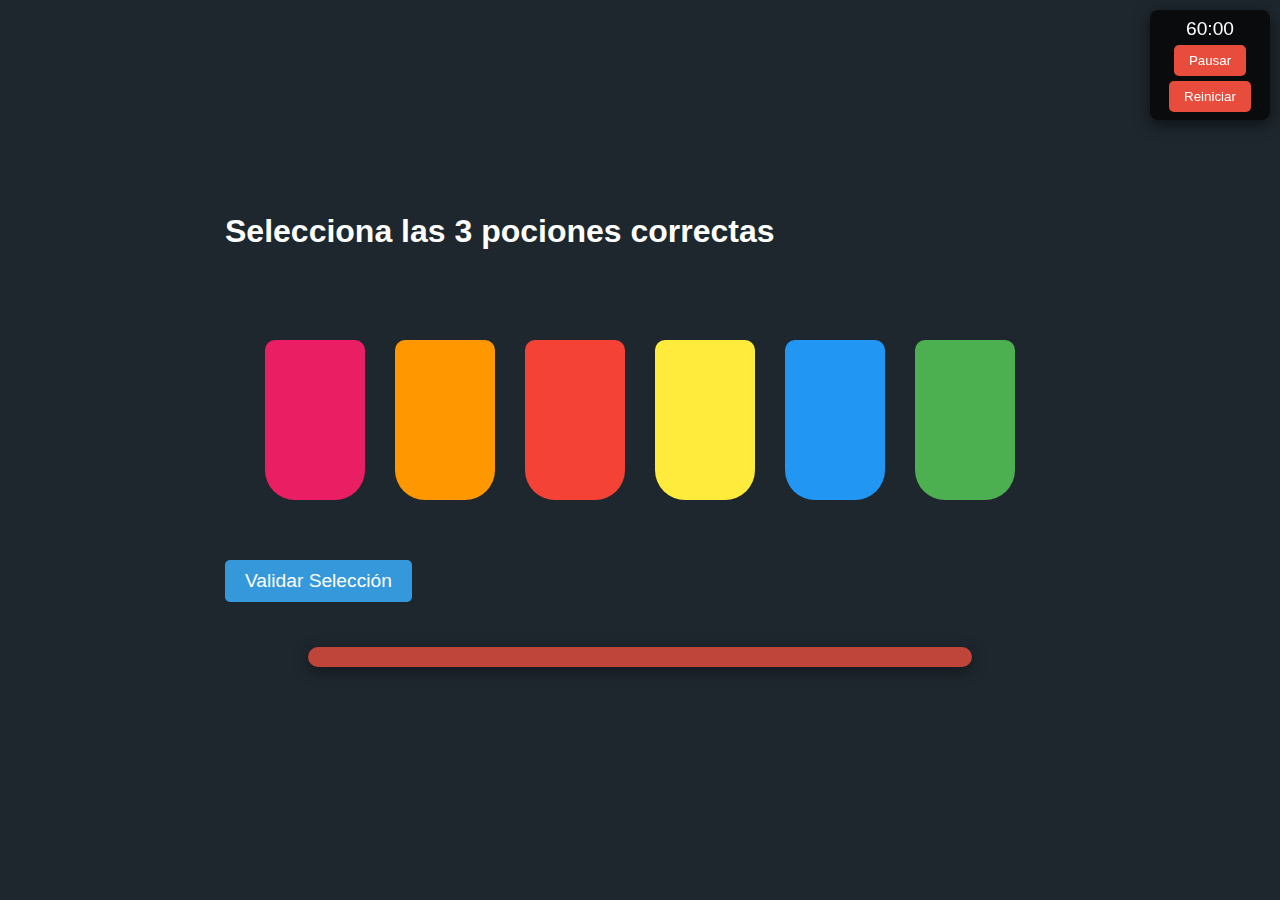
==== chapter1.html @ 4e2bac43 "initial commit" ====
<!DOCTYPE html>
<html lang="es">
<head>
    <meta charset="UTF-8">
    <meta name="viewport" content="width=device-width, initial-scale=1.0">
    <title>Escape Room - Capítulo 1</title>
    <!-- Enlace al archivo de CSS -->
    <link rel="stylesheet" href="styles.css">
</head>
<body class="chapter1-bg"> <!-- Aplicamos una clase específica para este capítulo -->

    <!-- Sección del primer juego: Selección de pociones -->
    <section id="chapter1">

    <!-- Contenedor del temporizador -->
    <div class="timer-container">
        <span id="time">60:00</span>
        <button id="pause-button">Pausar</button>
        <button id="reset-button">Reiniciar</button>
    </div>
        <h1>Selecciona las 3 pociones correctas</h1>
        <div class="bottles-container">
            <div class="bottle" id="bottle-rosa" data-color="rosa"></div>
            <div class="bottle" id="bottle-naranja" data-color="naranja"></div>
            <div class="bottle" id="bottle-rojo" data-color="rojo"></div>
            <div class="bottle" id="bottle-amarillo" data-color="amarillo"></div>
            <div class="bottle" id="bottle-azul" data-color="azul"></div>
            <div class="bottle" id="bottle-verde" data-color="verde"></div>
        </div>
        <button id="validate-button">Validar Selección</button>
        <div id="result-message"></div>
    </section>

    <!-- Script para la funcionalidad -->
    <script src="scripts.js"></script>
</body>
</html>
---- styles.css ----
/* General */
* {
    margin: 0;
    padding: 0;
    box-sizing: border-box;
}

body {
    font-family: 'Arial', sans-serif;
    background-color: #1e272e;
    color: #ffffff;
    overflow-x: hidden;
    height: 100vh;
    display: flex;
    flex-direction: column;
    justify-content: center;
    align-items: center;
}

/* Fondo */
.background {
    position: absolute;
    top: 0;
    left: 0;
    width: 100%;
    height: 100%;
    background: url('images/intro-background.jpg') no-repeat center center fixed;
    background-size: cover;
    filter: blur(8px);
    z-index: -1;
}

/* Temporizador */
.timer-container {
    position: fixed;
    top: 10px;
    right: 10px;
    font-size: 1.2rem;
    color: #ffffff;
    background-color: rgba(0, 0, 0, 0.7);
    padding: 8px 16px;
    border-radius: 8px;
    box-shadow: 0 4px 15px rgba(0, 0, 0, 0.6);
    z-index: 10;
    text-align: center;
    max-width: 120px;
}

/* Pantalla de introducción */
.intro-container {
    text-align: center;
    max-width: 600px;
    padding: 20px;
    background-color: rgba(44, 62, 80, 0.8);
    border-radius: 10px;
    box-shadow: 0 4px 20px rgba(0, 0, 0, 0.5);
    z-index: 1;
    animation: fadeIn 1.5s ease-in-out;
}

.intro-container h1 {
    font-size: 2.5rem;
    margin-bottom: 20px;
}

.intro-container p {
    font-size: 1.2rem;
    margin-bottom: 30px;
}

#start-button {
    background-color: #e74c3c;
    color: white;
    padding: 15px 30px;
    font-size: 1.2rem;
    border: none;
    border-radius: 5px;
    cursor: pointer;
    transition: background-color 0.3s ease, transform 0.3s ease;
}

#start-button:hover {
    background-color: #c0392b;
    transform: scale(1.1);
    box-shadow: 0px 8px 20px rgba(0, 0, 0, 0.4);
}

/* Animación fade-in */
@keyframes fadeIn {
    from {
        opacity: 0;
        transform: translateY(-20px);
    }
    to {
        opacity: 1;
        transform: translateY(0);
    }
}

/* Botellas en chapter 1 */
.bottles-container {
    display: flex;
    justify-content: center;
    gap: 30px;
    flex-wrap: wrap;
    padding: 40px;
    margin-top: 50px;
}

.bottle {
    width: 100px;
    height: 160px;
    background-color: #e74c3c;
    border-radius: 10px 10px 30px 30px;
    cursor: pointer;
    transition: transform 0.3s ease, box-shadow 0.3s ease, border 0.3s ease;
    position: relative;
    overflow: hidden;
}

.bottle.selected {
    border: 5px solid #ffffff;
    box-shadow: 0px 8px 20px rgba(255, 255, 255, 0.4);
}

/* Mensaje de resultado */
#result-message {
    font-size: 1.8rem;
    margin-top: 30px;
    color: #ffffff;
    text-align: center;
    background-color: rgba(231, 76, 60, 0.8);
    padding: 10px 20px;
    border-radius: 10px;
    max-width: 80%;
    margin: 20px auto;
    box-shadow: 0 4px 15px rgba(0, 0, 0, 0.4);
}

/* Botón de validación */
#validate-button {
    display: block;
    background-color: #27ae60;
    color: white;
    padding: 15px 30px;
    font-size: 1.5rem;
    margin: 30px auto;
    border: none;
    border-radius: 5px;
    cursor: pointer;
    transition: background-color 0.3s ease, box-shadow 0.3s ease;
}

#validate-button:hover {
    background-color: #2ecc71;
    box-shadow: 0px 4px 15px rgba(0, 0, 0, 0.3);
}

/* Colores de las botellas */
#bottle-rosa { background-color: #e91e63; }
#bottle-naranja { background-color: #ff9800; }
#bottle-rojo { background-color: #f44336; }
#bottle-amarillo { background-color: #ffeb3b; }
#bottle-azul { background-color: #2196f3; }
#bottle-verde { background-color: #4caf50; }

/* Responsiveness para dispositivos móviles */
@media (max-width: 768px) {
    .bottle {
        width: 80px;
        height: 120px;
    }

    #validate-button {
        font-size: 1.2rem;
        padding: 10px 20px;
    }

    #result-message {
        font-size: 1.4rem;
        padding: 10px;
    }

    .timer-container {
        font-size: 1rem;
        padding: 5px 10px;
    }
}

/* Fondo oscuro del laboratorio para el Chapter 2 */
body.chapter2-bg {
    background: url('images/3.jpg') no-repeat center center fixed;
    background-size: cover;
    filter: brightness(0.3); /* Luz tenue */
}

/* Panel de control con disposición horizontal */
.panel-container {
    display: flex;
    justify-content: center;
    align-items: center;
    gap: 40px; /* Ajusta el espacio entre interruptores */
    padding: 20px;
}

/* Interruptores grises */
.switch {
    width: 80px;
    height: 260px;
    background-color: #7f8c8d; /* Color gris */
    border-radius: 10px;
    cursor: pointer;
    position: relative;
    box-shadow: 0 4px 8px rgba(0, 0, 0, 0.5);
    transition: transform 0.3s ease, background-color 0.3s ease;
    border: 3px solid #95a5a6; /* Borde del interruptor */
    margin: 10px; /* Para que no se vean pegados */
     display:inline-block;
}

/* Efecto al subir el interruptor */
.switch.up {
    background-color: #2ecc71; /* Verde al activarse */
    transform: translateY(-30px); /* Simula que el interruptor se levanta */
    box-shadow: 0 8px 15px rgba(46, 204, 113, 0.6);
}

/* Cables de colores */
.switch::before {
    content: '';
    position: absolute;
    top: -50px;
    left: 50%;
    width: 10px;
    height: 50px;
    background-color: #7f8c8d;
    border-radius: 5px;
    transform: translateX(-50%);

}

#switch-blue::before { background-color: #3498db; }  /* Cable azul */
#switch-red::before { background-color: #e74c3c; }   /* Cable rojo */
#switch-yellow::before { background-color: #f1c40f; } /* Cable amarillo */
#switch-green::before { background-color: #2ecc71; }  /* Cable verde */

/* Sacudir la pantalla al hacer clic incorrectamente */
@keyframes shakeScreen {
    0%, 100% { transform: translateX(0); }
    25% { transform: translateX(-10px); }
    50% { transform: translateX(10px); }
    75% { transform: translateX(-10px); }
}

body.shake {
    animation: shakeScreen 0.5s ease;
}

/* Efecto de luz encendida */
body.light-on {
    filter: brightness(1.2);
    transition: filter 1s ease;
}

/* Efecto hover para los interruptores */
.switch:hover {
    background-color: #bdc3c7;
    box-shadow: 0 8px 20px rgba(255, 255, 255, 0.1);
}

/* Efecto al activar todos los interruptores correctamente */
body.light-on .switch.up {
    background-color: #2ecc71; /* Verde para los interruptores activados */
    transform: translateY(-30px);
    box-shadow: 0 8px 15px rgba(46, 204, 113, 0.8);
}

/* Indicador de código */
.code-display {
    margin-top: 20px;
    background-color: rgba(0, 0, 0, 0.5);
    padding: 15px 30px;
    border-radius: 8px;
    font-size: 2rem;
    color: #fff;
    letter-spacing: 5px;
    box-shadow: 0 4px 15px rgba(0, 0, 0, 0.4);
}

/* Efecto de error en los interruptores */
.switch.error {
    background-color: #e74c3c; /* Rojo si el interruptor es incorrecto */
    animation: shakeSwitch 0.5s ease;
}

/* Animación de sacudida para el interruptor en error */
@keyframes shakeSwitch {
    0%, 100% { transform: translateX(0); }
    25% { transform: translateX(-10px); }
    50% { transform: translateX(10px); }
    75% { transform: translateX(-10px); }
}

/* Sacudir la pantalla completa al error */
@keyframes shakeScreen {
    0%, 100% { transform: translateX(0); }
    25% { transform: translateX(-10px); }
    50% { transform: translateX(10px); }
    75% { transform: translateX(-10px); }
}

body.flash {
    animation: shakeScreen 0.5s ease;
}

/* Efecto de destello y cambio completo de pantalla al hacer clic correctamente */
@keyframes flashSuccess {
    0% { filter: brightness(1); }
    50% { filter: brightness(3); }
    100% { filter: brightness(1); }
}

body.light-on {
    animation: flashSuccess 1s ease-in-out;
    transition: filter 1s ease;
}

/* Botón de pausar y reiniciar temporizador */
#pause-button, #reset-button {
    background-color: #e74c3c;
    color: white;
    border: none;
    padding: 8px 15px;
    cursor: pointer;
    margin-top: 5px;
    border-radius: 5px;
}

#pause-button:hover, #reset-button:hover {
    background-color: #c0392b;
}

/* Responsiveness para dispositivos móviles */
@media (max-width: 768px) {
    .switch {
        width: 60px;
        height: 120px;
    }

    .panel-container {
        flex-direction: column;
    }

    .timer-container {
        font-size: 1rem;
        padding: 5px 10px;
    }
}

/* Chapter 3 specific styles */
body.chapter3-bg {
    background: radial-gradient(circle at center, #0f0f0f, #1e272e);
    background-size: cover;
    background-attachment: fixed;
}

/* Pantalla del código */
#code-display {
    font-size: 3rem;
    text-align: center;
    letter-spacing: 10px;
    color: #00ff00;
    background-color: rgba(0, 0, 0, 0.8);
    padding: 15px;
    border: 2px solid #00ff00;
    border-radius: 10px;
    margin-bottom: 30px;
    width: 300px;
    box-shadow: 0px 0px 10px rgba(0, 255, 0, 0.8);
    text-transform: uppercase;
    animation: flicker 1.5s infinite alternate;
}

/* Efecto de parpadeo para la pantalla del código */
@keyframes flicker {
    0% { opacity: 1; }
    100% { opacity: 0.9; }
}

/* Contenedor de teclas */
.keys-container {
    display: grid;
    grid-template-columns: repeat(4, 80px);
    gap: 15px;
    justify-content: center;
    margin-bottom: 20px;
}

/* Estilo de cada tecla */
.key {
    width: 80px;
    height: 80px;
    background-color: #2c3e50;
    color: white;
    border-radius: 10px;
    font-size: 2rem;
    text-align: center;
    line-height: 80px;
    cursor: pointer;
    transition: all 0.2s ease;
    box-shadow: 0px 4px 15px rgba(0, 0, 0, 0.3);
    border: 2px solid #34495e;
}

/* Efecto cuando la tecla se presiona */
.key:active {
    transform: scale(0.95);
    background-color: #1abc9c;
    box-shadow: 0px 4px 20px rgba(0, 255, 255, 0.4);
}

/* Efecto hover para las teclas */
.key:hover {
    background-color: #34495e;
    box-shadow: 0px 4px 15px rgba(0, 255, 255, 0.4);
}

/* Botón de validar */
#validate-button {
    display: inline-block;
    background-color: #e74c3c;
    color: white;
    padding: 15px 30px;
    font-size: 1.5rem;
    margin-top: 30px;
    border: none;
    border-radius: 5px;
    cursor: pointer;
    transition: background-color 0.3s ease, box-shadow 0.3s ease;
}

#validate-button:hover {
    background-color: #c0392b;
    box-shadow: 0px 4px 15px rgba(231, 76, 60, 0.4);
}

/* Resultado de mensaje de error o acierto */
#result-message {
    font-size: 1.8rem;
    margin-top: 20px;
    color: #e74c3c;
    text-align: center;
    background-color: rgba(231, 76, 60, 0.8);
    padding: 10px 20px;
    border-radius: 10px;
    max-width: 80%;
    box-shadow: 0 4px 15px rgba(0, 0, 0, 0.4);
}

/* Capítulo 4: Humo completo */
.full-screen-smoke {
    position: fixed;
    top: 0;
    left: 0;
    width: 100%;
    height: 100%;
    background-color: rgba(50, 50, 50, 0.9); /* Color del humo */
    z-index: 20;
    display: flex;
    justify-content: center;
    align-items: center;
    overflow: hidden;
}

.smoke-cloud {
    width: 300px;
    height: 300px;
    background-color: rgba(100, 100, 100, 0.5);
    border-radius: 50%;
    position: absolute;
    animation: moveSmoke 5s ease-in-out infinite;
}

@keyframes moveSmoke {
    0% {
        transform: translateX(0) translateY(0) scale(1);
        opacity: 0.6;
    }
    50% {
        transform: translateX(30px) translateY(-50px) scale(1.2);
        opacity: 0.4;
    }
    100% {
        transform: translateX(-30px) translateY(50px) scale(1);
        opacity: 0.6;
    }
}

/* Capítulo 5: Estilos para los diales de la caja fuerte */
/* Estilos para los diales de la caja fuerte */
.safe-container {
    text-align: center;
    padding: 40px;
    background-color: rgba(44, 62, 80, 0.9);
    border-radius: 10px;
    box-shadow: 0 4px 20px rgba(0, 0, 0, 0.6);
    margin: 50px auto;
    max-width: 600px;
    color: #ecf0f1;
}

.dials {
    display: flex;
    justify-content: space-around;
    margin: 20px 0;
}

.dial-wrapper {
    position: relative;
    width: 220px;
    height: 220px;
    display: flex;
    justify-content: center;
    align-items: center;
}

.dial {
    width: 200px;
    height: 200px;
    position: relative;
    display: flex;
    justify-content: center;
    align-items: center;
    cursor: pointer;
    transition: transform 0.5s ease-in-out;
}

.dial-image {
    width: 100%;
    height: 100%;
    border-radius: 50%;
}

.dial-marker {
    position: absolute;
    top: -20px;
    left: 50%;
    width: 8px;
    height: 20px;
    background-color: #e74c3c;
    transform: translateX(-50%);
    z-index: 1;
}

/* Efecto de animación en hover */
.dial:hover {
    transform: scale(1.05); /* Efecto de agrandar ligeramente */
}

/* Mensaje de resultado */
#result-message {
    font-size: 1.5rem;
    margin-top: 20px;
    color: #ffffff;
    transition: color 0.5s ease-in-out;
}

/* Animación de luz verde si el código es correcto */
@keyframes light-up {
    0%, 100% { background-color: rgba(44, 62, 80, 0.9); }
    50% { background-color: #27ae60; }
}

body.light-on .safe-container {
    animation: light-up 1s ease-in-out;
}

/* Responsiveness para dispositivos móviles */
@media (max-width: 768px) {
    .safe-container {
        padding: 20px;
        margin: 20px auto;
        max-width: 90%; /* Reducir el ancho en móviles */
    }

    .dials {
        flex-direction: column;
        align-items: center;
        gap: 20px;
    }

    .dial-wrapper {
        width: 150px;
        height: 150px;
    }

    .dial {
        width: 130px;
        height: 130px;
    }

    .dial-marker {
        top: -15px;
        width: 6px;
        height: 15px;
    }

    #result-message {
        font-size: 1.2rem;
    }
}

/* Ajuste adicional para pantallas muy pequeñas */
@media (max-width: 480px) {
    .safe-container {
        padding: 15px;
        margin: 10px auto;
    }

    .dial-wrapper {
        width: 120px;
        height: 120px;
    }

    .dial {
        width: 100px;
        height: 100px;
    }

    .dial-marker {
        top: -10px;
        width: 4px;
        height: 10px;
    }

    #result-message {
        font-size: 1rem;
    }
}


/* Capítulo 6: Escritura de pluma simulada */

/* Estilo para el fondo */
@font-face {
    font-family: 'Dancing Script';
    src: url('./fonts/DancingScript-Regular.ttf') format('truetype');
    font-weight: normal;
    font-style: normal;
}

body.chapter6-bg {
    background-image: url('./images/parchment.jpg');
    background-size: cover;
    background-position: center;
    display: flex;
    justify-content: center;
    align-items: center;
    height: 100vh;
}

/* Estilo del contenedor del manuscrito */
.manuscript-container {
    width: 80%;
    max-width: 800px;
    padding: 40px;
    background-color: rgba(250, 250, 210, 0.8);
    border-radius: 10px;
    box-shadow: 0px 8px 20px rgba(0, 0, 0, 0.2);
    font-family: 'Dancing Script', cursive;
    font-size: 1.5rem;
    text-align: center;
    line-height: 1.8;
    position: relative;
}

.manuscript {
    font-family: 'Dancing Script', cursive;
    font-size: 2rem;
    color: #2c3e50;
    background: none;
    border: none;
    outline: none;
    resize: none;
    width: 100%;
    height: 100px;
    padding: 10px;
    box-sizing: border-box;
}

/* Estilo del botón de validar */
#validate-button {
    background-color: #3498db;
    color: white;
    padding: 10px 20px;
    font-size: 1.2rem;
    border: none;
    border-radius: 5px;
    cursor: pointer;
    transition: background-color 0.3s ease;
    margin-top: 20px;
}

#validate-button:hover {
    background-color: #2980b9;
}

/* Efecto de tinta para el manuscrito */
@keyframes fadeInInk {
    0% { opacity: 0; transform: scale(0.95); }
    100% { opacity: 1; transform: scale(1); }
}

/* Mensaje de resultado */
#result-message {
    font-size: 1.5rem;
    margin-top: 15px;
    color: red;
}

/* Estilo de desvanecimiento si la frase es incorrecta */
@keyframes fadeOutInk {
    0% { opacity: 1; transform: scale(1); }
    100% { opacity: 0; transform: scale(1.05); }
}

/* Efecto de desvanecimiento del texto */
.manuscript.fade-out {
    animation: fadeOutInk 1.5s forwards;
}



/* Container General */
.container {
  display: flex;
  flex-direction: column;
  align-items: center;
  justify-content: center;
  background-color: #0F0F0F;
  height: 100vh;
  padding: 20px;
}

/* Contenedor de las hendiduras */
.slot-container {
  display: flex;
  justify-content: center;
  gap: 20px;
  margin-bottom: 30px;
}

.slot {
  width: 80px;
  height: 80px;
  border: 3px solid #f4a261;
  border-radius: 10px;
  background-color: #264653;
  box-shadow: 0 4px 10px rgba(0, 0, 0, 0.4);
  transition: background-color 0.3s ease;
}

/* Contenedor del teclado */
.keypad-container {
  display: grid;
  grid-template-columns: repeat(6, 80px);
  grid-gap: 15px;
  justify-content: center;
  margin-top: 20px;
}

/* Estilo de las teclas */
.key {
  width: 80px;
  height: 80px;
  background-color: #e9c46a;
  color: #264653;
  font-size: 1.5rem;
  font-weight: bold;
  border-radius: 10px;
  border: none;
  cursor: pointer;
  box-shadow: 0 4px 10px rgba(0, 0, 0, 0.3);
  transition: all 0.3s ease;
}

.key:active {
  transform: scale(0.95);
  background-color: #f4a261;
}

#error-message {
  color: red;
  font-size: 1.2rem;
  margin-top: 20px;
}

/* Animación para mover las teclas */
.moving {
  transition: transform 0.5s ease-out;
}

/* ---- Media Queries ---- */
/* Para pantallas de hasta 768px de ancho (tablets y móviles) */
@media (max-width: 768px) {
  .slot {
    width: 60px;
    height: 60px;
  }

  .key {
    width: 60px;
    height: 60px;
    font-size: 1.2rem;
  }

  .keypad-container {
    grid-template-columns: repeat(5, 60px); /* Ajustamos a 5 columnas */
    grid-gap: 10px; /* Reducimos el espacio entre teclas */
  }
}

/* Para pantallas de hasta 480px de ancho (móviles pequeños) */
@media (max-width: 480px) {
  .slot {
    width: 50px;
    height: 50px;
  }

  .key {
    width: 50px;
    height: 50px;
    font-size: 1rem;
  }

  .keypad-container {
    grid-template-columns: repeat(4, 50px); /* Ajustamos a 4 columnas */
    grid-gap: 8px;
  }

  .container {
    padding: 10px;
  }
}
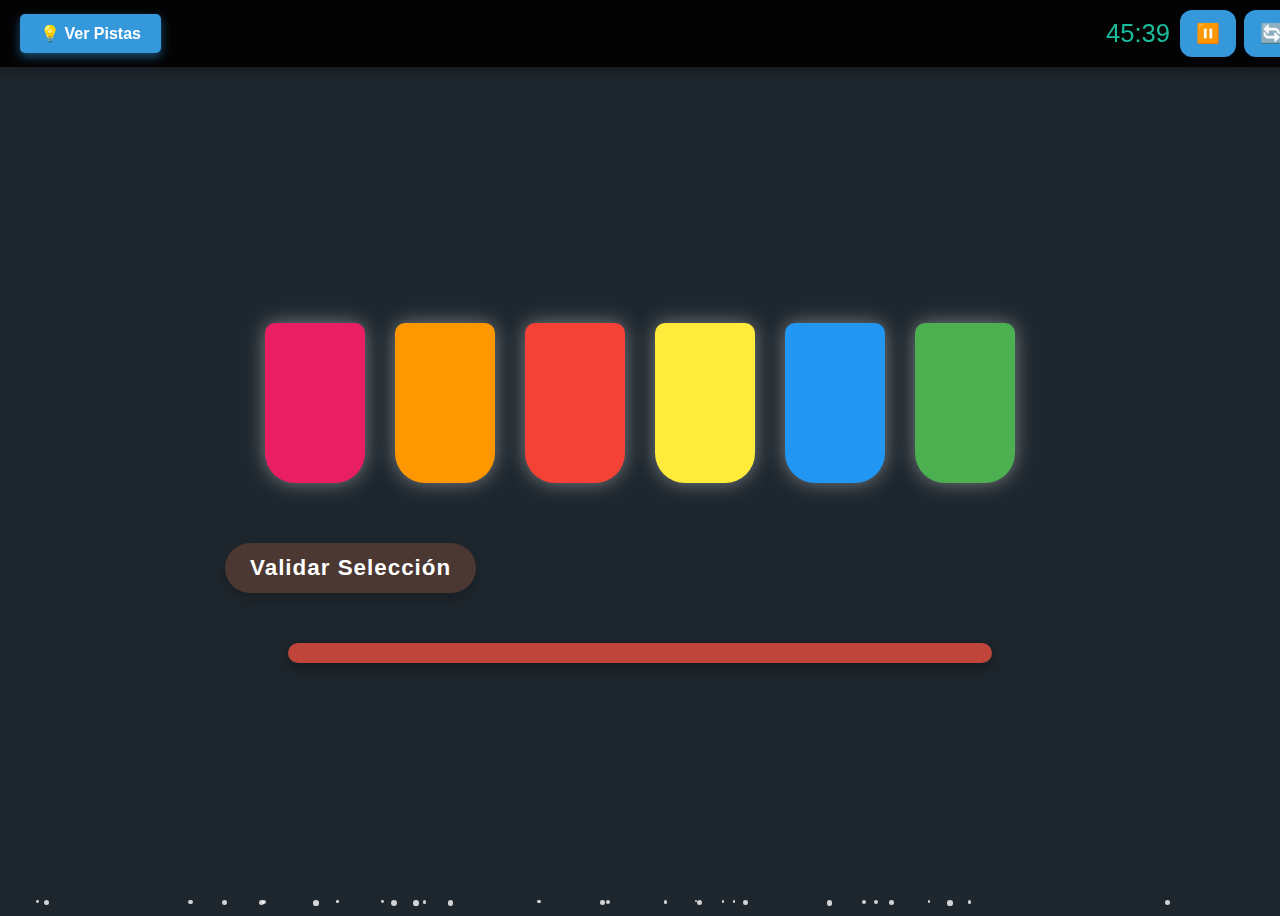
==== commit 85b3c048: "Add files via upload" ====
--- a/chapter1.html
+++ b/chapter1.html
@@ -12,13 +12,35 @@
     <!-- Sección del primer juego: Selección de pociones -->
     <section id="chapter1">
 
-    <!-- Contenedor del temporizador -->
-    <div class="timer-container">
-        <span id="time">60:00</span>
-        <button id="pause-button">Pausar</button>
-        <button id="reset-button">Reiniciar</button>
+  <!-- Banner fijo con temporizador y botón de pistas -->
+    <div class="banner-container">
+        <!-- Botón de pistas a la izquierda -->
+        <button id="hint-button" class="hint-button">💡 Ver Pistas</button>
+
+        <!-- Temporizador a la derecha con botones en la misma línea -->
+        <div class="timer-container">
+            <span id="time">45:39</span>
+            <div class="timer-buttons">
+                <button id="pause-button" class="icon-button">⏸️</button>
+                <button id="reset-button" class="icon-button">🔄</button>
+            </div>
+        </div>
     </div>
-        <h1>Selecciona las 3 pociones correctas</h1>
+
+    <!-- Modal de Pistas -->
+    <div id="hint-modal" class="modal">
+        <div class="modal-content">
+            <span id="close-hint" class="close">&times;</span>
+            <h2>Pistas</h2>
+            <ul id="hints-list">
+                <!-- Las pistas se agregarán aquí -->
+            </ul>
+            <button id="show-next-hint">Mostrar Siguiente Pista</button>
+        </div>
+    </div>
+
+
+
         <div class="bottles-container">
             <div class="bottle" id="bottle-rosa" data-color="rosa"></div>
             <div class="bottle" id="bottle-naranja" data-color="naranja"></div>
@@ -31,6 +53,11 @@
         <div id="result-message"></div>
     </section>
 
+
+
+
+
+
     <!-- Script para la funcionalidad -->
     <script src="scripts.js"></script>
 </body>
--- a/styles.css
+++ b/styles.css
@@ -1,21 +1,160 @@
-/* General */
-* {
-    margin: 0;
-    padding: 0;
-    box-sizing: border-box;
-}
-
-body {
-    font-family: 'Arial', sans-serif;
-    background-color: #1e272e;
+/* Banner superior fijo */
+/* Banner superior fijo */
+.banner-container {
+    position: fixed;
+    top: 0;
+    left: 0;
+    width: 100%;
+    display: flex;
+    justify-content: space-between;
+    align-items: center;
+    background-color: rgba(0, 0, 0, 0.9);
+    padding: 10px 20px;
+    z-index: 1000;
+    box-shadow: 0 4px 15px rgba(0, 0, 0, 0.3);
+}
+
+/* Botón de pistas */
+.hint-button {
+    background-color: #3498db;
+    padding: 8px 20px;
+    font-size: 1rem;
+    border-radius: 30px;
+    font-weight: bold;
+    display: flex;
+    align-items: center;
+    box-shadow: 0 4px 10px rgba(52, 152, 219, 0.5);
+    transition: background-color 0.3s, transform 0.3s;
+    cursor: pointer;
+}
+
+.hint-button:hover {
+    background-color: #2980b9;
+    transform: translateY(-2px);
+}
+
+/* Temporizador a la derecha */
+.timer-container {
+    display: flex;
+    align-items: center;
     color: #ffffff;
-    overflow-x: hidden;
-    height: 100vh;
+}
+
+#time {
+    font-size: 1.6rem;
+    font-family: 'Orbitron', sans-serif;
+    margin-right: 10px;
+    color: #1abc9c;
+}
+
+/* Botones de control en línea */
+.timer-buttons {
     display: flex;
-    flex-direction: column;
-    justify-content: center;
-    align-items: center;
-}
+    gap: 8px;
+}
+
+.icon-button {
+    background-color: #3498db;  /* Color de fondo */
+    color: #ffffff;  /* Color del texto */
+    border: none;  /* Sin bordes */
+    padding: 12px 16px;  /* Aumenté el padding para un diseño más espacioso */
+    cursor: pointer;  /* Icono de cursor de mano */
+    border-radius: 12px;  /* Esquinas más redondeadas */
+    transition: background-color 0.3s ease, transform 0.3s ease, box-shadow 0.3s ease;  /* Transiciones suaves */
+    font-size: 1.2rem;  /* Tamaño de fuente más grande */
+    display: flex;  /* Flexbox para alinear el contenido */
+    align-items: center;  /* Alineación vertical centrada */
+    justify-content: center;  /* Alineación horizontal centrada */
+    box-shadow: 0px 4px 15px rgba(0, 0, 0, 0.15);  /* Sombra suave alrededor del botón */
+}
+
+.icon-button:hover {
+    background-color: #2980b9;  /* Color más oscuro al pasar el cursor */
+    transform: translateY(-4px);  /* Efecto de levantar el botón */
+    box-shadow: 0px 8px 20px rgba(0, 0, 0, 0.25);  /* Sombra más intensa cuando se hace hover */
+}
+
+.icon-button:active {
+    transform: translateY(2px);  /* Efecto de presionar hacia abajo cuando se hace clic */
+    box-shadow: 0px 4px 10px rgba(0, 0, 0, 0.2);  /* Sombra más suave cuando el botón está activo */
+}
+
+
+/* Modal de pistas */
+.modal {
+    display: none;
+    position: fixed;
+    z-index: 1001;
+    left: 0;
+    top: 0;
+    width: 100%;
+    height: 100%;
+    background-color: rgba(0, 0, 0, 0.5);
+}
+
+.modal-content {
+    background-color: #2c3e50;
+    color: #ecf0f1;
+    margin: 10% auto;
+    padding: 20px;
+    border-radius: 15px;
+    width: 70%;
+    max-width: 400px;
+    box-shadow: 0px 8px 24px rgba(0, 0, 0, 0.2);
+    position: relative;
+}
+
+/* Botón de cerrar el modal */
+.close {
+    color: #fff;
+    position: absolute;
+    top: 10px;
+    right: 10px;
+    font-size: 22px;
+    font-weight: bold;
+    cursor: pointer;
+}
+
+.close:hover,
+.close:focus {
+    color: #f39c12;
+    text-decoration: none;
+}
+
+/* Estilos para las pistas */
+ul#hints-list {
+    list-style-type: none;
+    padding-left: 0;
+    margin-bottom: 10px;
+}
+
+ul#hints-list li {
+    margin: 8px 0;
+    display: none;
+    background-color: #34495e;
+    padding: 8px;
+    border-radius: 8px;
+    box-shadow: 0 2px 5px rgba(0, 0, 0, 0.1);
+    color: #ecf0f1;
+}
+
+/* Botón para mostrar más pistas */
+#show-next-hint {
+    margin-top: 10px;
+    background-color: #1abc9c;
+    border-radius: 20px;
+    padding: 8px 15px;
+    font-size: 0.9rem;
+    cursor: pointer;
+    color: #ffffff;
+    border: none;
+}
+
+#show-next-hint:hover {
+    background-color: #16a085;
+}
+
+
 
 /* Fondo */
 .background {
@@ -30,74 +169,166 @@
     z-index: -1;
 }
 
-/* Temporizador */
-.timer-container {
-    position: fixed;
-    top: 10px;
-    right: 10px;
-    font-size: 1.2rem;
+
+/* Pantalla de introducción */
+body.intro-bg {
+    background: radial-gradient(circle, #1b1b1b, #101010, #050505);
+    background-size: cover;
+    background-attachment: fixed;
+    overflow: hidden;
+    position: relative;
+}
+
+/* Efecto de partículas */
+@keyframes particles {
+    0% { transform: translateY(0); opacity: 1; }
+    100% { transform: translateY(-200px); opacity: 0; }
+}
+
+.particle {
+    position: absolute;
+    top: 100%;
+    left: 50%;
+    width: 4px;
+    height: 4px;
+    background-color: rgba(255, 255, 255, 0.8);
+    border-radius: 50%;
+    animation: particles 4s linear infinite;
+}
+
+/* Texto del título */
+#title {
+    font-size: 4rem;
+    color: #00ffcc;
+    animation: fadeIn 1.5s ease-in-out forwards;
+    text-transform: uppercase;
+    letter-spacing: 8px;
+    text-shadow: 0 0 10px #00ffcc, 0 0 20px rgba(0, 255, 204, 0.8);
+    opacity: 0;
+}
+
+#subtitle {
+    font-size: 1.5rem;
     color: #ffffff;
-    background-color: rgba(0, 0, 0, 0.7);
-    padding: 8px 16px;
-    border-radius: 8px;
-    box-shadow: 0 4px 15px rgba(0, 0, 0, 0.6);
-    z-index: 10;
-    text-align: center;
-    max-width: 120px;
-}
-
-/* Pantalla de introducción */
-.intro-container {
-    text-align: center;
-    max-width: 600px;
-    padding: 20px;
-    background-color: rgba(44, 62, 80, 0.8);
-    border-radius: 10px;
-    box-shadow: 0 4px 20px rgba(0, 0, 0, 0.5);
-    z-index: 1;
-    animation: fadeIn 1.5s ease-in-out;
-}
-
-.intro-container h1 {
-    font-size: 2.5rem;
-    margin-bottom: 20px;
-}
-
-.intro-container p {
-    font-size: 1.2rem;
-    margin-bottom: 30px;
-}
-
+    margin-top: 20px;
+    animation: fadeIn 2s ease-in-out forwards 1s;
+    opacity: 0;
+    letter-spacing: 2px;
+}
+
+/* Efecto de fade-in */
+@keyframes fadeIn {
+    0% { opacity: 0; transform: translateY(-20px); }
+    100% { opacity: 1; transform: translateY(0); }
+}
+
+/* Botón de inicio con animaciones */
 #start-button {
-    background-color: #e74c3c;
-    color: white;
-    padding: 15px 30px;
-    font-size: 1.2rem;
+    background-color: #BLACK;
+    color: black;
+    padding: 20px 50px;
+    font-size: 1.5rem;
+    margin-top: 40px;
     border: none;
     border-radius: 5px;
     cursor: pointer;
     transition: background-color 0.3s ease, transform 0.3s ease;
+    animation: fadeIn 2.5s ease-in-out forwards 2s;
+    opacity: 0;
+    box-shadow: 0 0 15px rgba(0, 255, 204, 0.5), 0 0 30px rgba(0, 255, 204, 0.8);
+    text-transform: uppercase;
+    letter-spacing: 3px;
 }
 
 #start-button:hover {
-    background-color: #c0392b;
+    background-color: #ffffff;
+    color: #00ffcc;
     transform: scale(1.1);
-    box-shadow: 0px 8px 20px rgba(0, 0, 0, 0.4);
-}
-
-/* Animación fade-in */
-@keyframes fadeIn {
-    from {
-        opacity: 0;
-        transform: translateY(-20px);
-    }
-    to {
-        opacity: 1;
-        transform: translateY(0);
-    }
-}
-
-/* Botellas en chapter 1 */
+    box-shadow: 0 0 20px rgba(255, 255, 255, 0.6), 0 0 50px rgba(0, 255, 204, 1);
+}
+
+.intro-container {
+    text-align: center;
+    max-width: 600px;
+    padding: 40px;
+    background-color: rgba(44, 62, 80, 0.9);
+    border-radius: 10px;
+    box-shadow: 0 4px 30px rgba(0, 255, 204, 0.3);
+    position: relative;
+    z-index: 1;
+    animation: float 6s ease-in-out infinite;
+}
+
+/* Animación flotante suave */
+@keyframes float {
+    0% { transform: translateY(0); }
+    50% { transform: translateY(-10px); }
+    100% { transform: translateY(0); }
+}
+
+.intro-container::before {
+    content: '';
+    position: absolute;
+    top: -10px;
+    left: -10px;
+    right: -10px;
+    bottom: -10px;
+    border: 2px solid rgba(0, 255, 204, 0.5);
+    filter: blur(20px);
+    z-index: -1;
+}
+
+/* Partículas flotantes */
+@keyframes particleMotion {
+    0% { transform: translateY(0); opacity: 1; }
+    100% { transform: translateY(-800px); opacity: 0; }
+}
+
+.particle {
+    position: absolute;
+    width: 6px;
+    height: 6px;
+    background-color: rgba(255, 255, 255, 0.8);
+    border-radius: 50%;
+    animation: particleMotion 10s linear infinite;
+}
+
+.particle:nth-child(1) { left: 10%; animation-delay: 1s; }
+.particle:nth-child(2) { left: 20%; animation-delay: 2s; }
+.particle:nth-child(3) { left: 30%; animation-delay: 3s; }
+.particle:nth-child(4) { left: 40%; animation-delay: 4s; }
+.particle:nth-child(5) { left: 50%; animation-delay: 5s; }
+
+/* Responsiveness para dispositivos móviles */
+@media (max-width: 768px) {
+    #start-button {
+        padding: 15px 40px;
+        font-size: 1.2rem;
+    }
+
+    #title {
+        font-size: 3rem;
+    }
+
+    #subtitle {
+        font-size: 1.2rem;
+    }
+
+    .timer-container {
+        font-size: 1rem;
+        padding: 5px 10px;
+    }
+}
+
+
+/* Colores y efectos mejorados para capítulos posteriores */
+body.chapter2-bg, body.chapter3-bg, body.chapter6-bg {
+    background-color: #101010;
+    background-size: cover;
+    background-attachment: fixed;
+}
+
+/* Botellas en Chapter 1 */
 .bottles-container {
     display: flex;
     justify-content: center;
@@ -107,20 +338,75 @@
     margin-top: 50px;
 }
 
+/* Colores de las botellas */
+#bottle-rosa {
+    background-color: #e91e63;
+}
+
+#bottle-naranja {
+    background-color: #ff9800;
+}
+
+#bottle-rojo {
+    background-color: #f44336;
+}
+
+#bottle-amarillo {
+    background-color: #ffeb3b;
+}
+
+#bottle-azul {
+    background-color: #2196f3;
+}
+
+#bottle-verde {
+    background-color: #4caf50;
+}
+
 .bottle {
     width: 100px;
     height: 160px;
-    background-color: #e74c3c;
     border-radius: 10px 10px 30px 30px;
     cursor: pointer;
     transition: transform 0.3s ease, box-shadow 0.3s ease, border 0.3s ease;
     position: relative;
     overflow: hidden;
+    filter: drop-shadow(0 0 10px rgba(255, 255, 255, 0.4));
+    transform-origin: center bottom;
+}
+
+.bottle:hover {
+    transform: scale(1.1);
+    box-shadow: 0px 0px 15px rgba(255, 255, 255, 0.5);
 }
 
 .bottle.selected {
     border: 5px solid #ffffff;
     box-shadow: 0px 8px 20px rgba(255, 255, 255, 0.4);
+    transform: scale(1.2);
+}
+
+/* Animación de explosión para la poción incorrecta */
+@keyframes explosion {
+    0% {
+        transform: scale(1);
+        opacity: 1;
+    }
+    50% {
+        transform: scale(1.5);
+        opacity: 0.6;
+    }
+    100% {
+        transform: scale(2);
+        opacity: 0;
+    }
+}
+
+.bottle.error {
+    animation: explosion 0.6s ease forwards;
+    background-color: #e74c3c; /* Rojo para representar la explosión */
+    box-shadow: 0px 0px 20px rgba(255, 0, 0, 0.8);
+    border: 5px solid #ffffff;
 }
 
 /* Mensaje de resultado */
@@ -135,6 +421,7 @@
     max-width: 80%;
     margin: 20px auto;
     box-shadow: 0 4px 15px rgba(0, 0, 0, 0.4);
+    animation: pulse 1.5s infinite alternate;
 }
 
 /* Botón de validación */
@@ -149,83 +436,69 @@
     border-radius: 5px;
     cursor: pointer;
     transition: background-color 0.3s ease, box-shadow 0.3s ease;
+    box-shadow: 0 0 15px rgba(39, 174, 96, 0.6);
 }
 
 #validate-button:hover {
     background-color: #2ecc71;
-    box-shadow: 0px 4px 15px rgba(0, 0, 0, 0.3);
-}
-
-/* Colores de las botellas */
-#bottle-rosa { background-color: #e91e63; }
-#bottle-naranja { background-color: #ff9800; }
-#bottle-rojo { background-color: #f44336; }
-#bottle-amarillo { background-color: #ffeb3b; }
-#bottle-azul { background-color: #2196f3; }
-#bottle-verde { background-color: #4caf50; }
-
-/* Responsiveness para dispositivos móviles */
-@media (max-width: 768px) {
-    .bottle {
-        width: 80px;
-        height: 120px;
-    }
-
-    #validate-button {
-        font-size: 1.2rem;
-        padding: 10px 20px;
-    }
-
-    #result-message {
-        font-size: 1.4rem;
-        padding: 10px;
-    }
-
-    .timer-container {
-        font-size: 1rem;
-        padding: 5px 10px;
-    }
-}
-
-/* Fondo oscuro del laboratorio para el Chapter 2 */
+    box-shadow: 0 8px 15px rgba(0, 255, 204, 0.8);
+    transform: scale(1.05);
+}
+
+/* Efecto de animación pulsante */
+@keyframes pulse {
+    0% { transform: scale(1); }
+    100% { transform: scale(1.05); }
+}
+
+
+/* Chapter 2: Interruptores */
 body.chapter2-bg {
     background: url('images/3.jpg') no-repeat center center fixed;
     background-size: cover;
-    filter: brightness(0.3); /* Luz tenue */
-}
-
-/* Panel de control con disposición horizontal */
+    filter: brightness(0.3);
+}
+
+/* Panel de control */
 .panel-container {
     display: flex;
     justify-content: center;
     align-items: center;
-    gap: 40px; /* Ajusta el espacio entre interruptores */
+    gap: 40px;
     padding: 20px;
 }
 
-/* Interruptores grises */
 .switch {
     width: 80px;
     height: 260px;
-    background-color: #7f8c8d; /* Color gris */
+    background-color: #7f8c8d;
     border-radius: 10px;
     cursor: pointer;
     position: relative;
     box-shadow: 0 4px 8px rgba(0, 0, 0, 0.5);
     transition: transform 0.3s ease, background-color 0.3s ease;
-    border: 3px solid #95a5a6; /* Borde del interruptor */
-    margin: 10px; /* Para que no se vean pegados */
-     display:inline-block;
-}
-
-/* Efecto al subir el interruptor */
+    border: 3px solid #95a5a6;
+    display: inline-block;
+}
+
 .switch.up {
-    background-color: #2ecc71; /* Verde al activarse */
-    transform: translateY(-30px); /* Simula que el interruptor se levanta */
+    background-color: #2ecc71;
+    transform: translateY(-30px);
     box-shadow: 0 8px 15px rgba(46, 204, 113, 0.6);
 }
 
-/* Cables de colores */
+.switch:hover {
+    background-color: #bdc3c7;
+    box-shadow: 0 8px 20px rgba(255, 255, 255, 0.1);
+}
+
+/* Interruptores activados */
+body.light-on .switch.up {
+    background-color: #27ae60;
+    box-shadow: 0 8px 15px rgba(46, 204, 113, 0.8);
+}
+
+/* Efecto al mover los interruptores */
 .switch::before {
     content: '';
     position: absolute;
@@ -236,43 +509,37 @@
     background-color: #7f8c8d;
     border-radius: 5px;
     transform: translateX(-50%);
-
-}
-
-#switch-blue::before { background-color: #3498db; }  /* Cable azul */
-#switch-red::before { background-color: #e74c3c; }   /* Cable rojo */
-#switch-yellow::before { background-color: #f1c40f; } /* Cable amarillo */
-#switch-green::before { background-color: #2ecc71; }  /* Cable verde */
-
-/* Sacudir la pantalla al hacer clic incorrectamente */
+    transition: background-color 0.3s ease;
+}
+
+#switch-blue::before { background-color: #3498db; }
+#switch-red::before { background-color: #e74c3c; }
+#switch-yellow::before { background-color: #f1c40f; }
+#switch-green::before { background-color: #2ecc71; }
+
+/* Efectos de error */
+.switch.error {
+    background-color: #e74c3c;
+    animation: shakeSwitch 0.5s ease;
+}
+
+@keyframes shakeSwitch {
+    0%, 100% { transform: translateX(0); }
+    25% { transform: translateX(-10px); }
+    50% { transform: translateX(10px); }
+    75% { transform: translateX(-10px); }
+}
+
+/* Sacudir la pantalla completa al error */
+body.shake {
+    animation: shakeScreen 0.5s ease;
+}
+
 @keyframes shakeScreen {
     0%, 100% { transform: translateX(0); }
     25% { transform: translateX(-10px); }
     50% { transform: translateX(10px); }
     75% { transform: translateX(-10px); }
-}
-
-body.shake {
-    animation: shakeScreen 0.5s ease;
-}
-
-/* Efecto de luz encendida */
-body.light-on {
-    filter: brightness(1.2);
-    transition: filter 1s ease;
-}
-
-/* Efecto hover para los interruptores */
-.switch:hover {
-    background-color: #bdc3c7;
-    box-shadow: 0 8px 20px rgba(255, 255, 255, 0.1);
-}
-
-/* Efecto al activar todos los interruptores correctamente */
-body.light-on .switch.up {
-    background-color: #2ecc71; /* Verde para los interruptores activados */
-    transform: translateY(-30px);
-    box-shadow: 0 8px 15px rgba(46, 204, 113, 0.8);
 }
 
 /* Indicador de código */
@@ -287,33 +554,13 @@
     box-shadow: 0 4px 15px rgba(0, 0, 0, 0.4);
 }
 
-/* Efecto de error en los interruptores */
-.switch.error {
-    background-color: #e74c3c; /* Rojo si el interruptor es incorrecto */
-    animation: shakeSwitch 0.5s ease;
-}
-
-/* Animación de sacudida para el interruptor en error */
-@keyframes shakeSwitch {
-    0%, 100% { transform: translateX(0); }
-    25% { transform: translateX(-10px); }
-    50% { transform: translateX(10px); }
-    75% { transform: translateX(-10px); }
-}
-
-/* Sacudir la pantalla completa al error */
-@keyframes shakeScreen {
-    0%, 100% { transform: translateX(0); }
-    25% { transform: translateX(-10px); }
-    50% { transform: translateX(10px); }
-    75% { transform: translateX(-10px); }
-}
-
-body.flash {
-    animation: shakeScreen 0.5s ease;
-}
-
-/* Efecto de destello y cambio completo de pantalla al hacer clic correctamente */
+/* Luz al activar todos los interruptores */
+body.light-on {
+    filter: brightness(1.2);
+    transition: filter 1s ease;
+}
+
+/* Animación de destello */
 @keyframes flashSuccess {
     0% { filter: brightness(1); }
     50% { filter: brightness(3); }
@@ -325,46 +572,15 @@
     transition: filter 1s ease;
 }
 
-/* Botón de pausar y reiniciar temporizador */
-#pause-button, #reset-button {
-    background-color: #e74c3c;
-    color: white;
-    border: none;
-    padding: 8px 15px;
-    cursor: pointer;
-    margin-top: 5px;
-    border-radius: 5px;
-}
-
-#pause-button:hover, #reset-button:hover {
-    background-color: #c0392b;
-}
-
-/* Responsiveness para dispositivos móviles */
-@media (max-width: 768px) {
-    .switch {
-        width: 60px;
-        height: 120px;
-    }
-
-    .panel-container {
-        flex-direction: column;
-    }
-
-    .timer-container {
-        font-size: 1rem;
-        padding: 5px 10px;
-    }
-}
-
-/* Chapter 3 specific styles */
+
+
+/* Chapter 3: Pantalla del código */
 body.chapter3-bg {
     background: radial-gradient(circle at center, #0f0f0f, #1e272e);
     background-size: cover;
     background-attachment: fixed;
 }
 
-/* Pantalla del código */
 #code-display {
     font-size: 3rem;
     text-align: center;
@@ -381,13 +597,13 @@
     animation: flicker 1.5s infinite alternate;
 }
 
-/* Efecto de parpadeo para la pantalla del código */
+/* Efecto de parpadeo */
 @keyframes flicker {
     0% { opacity: 1; }
     100% { opacity: 0.9; }
 }
 
-/* Contenedor de teclas */
+/* Teclas del teclado */
 .keys-container {
     display: grid;
     grid-template-columns: repeat(4, 80px);
@@ -396,7 +612,6 @@
     margin-bottom: 20px;
 }
 
-/* Estilo de cada tecla */
 .key {
     width: 80px;
     height: 80px;
@@ -407,25 +622,23 @@
     text-align: center;
     line-height: 80px;
     cursor: pointer;
-    transition: all 0.2s ease;
+    transition: all 0.3s ease;
     box-shadow: 0px 4px 15px rgba(0, 0, 0, 0.3);
     border: 2px solid #34495e;
 }
 
-/* Efecto cuando la tecla se presiona */
 .key:active {
     transform: scale(0.95);
     background-color: #1abc9c;
     box-shadow: 0px 4px 20px rgba(0, 255, 255, 0.4);
 }
 
-/* Efecto hover para las teclas */
 .key:hover {
     background-color: #34495e;
     box-shadow: 0px 4px 15px rgba(0, 255, 255, 0.4);
 }
 
-/* Botón de validar */
+/* Validación del código */
 #validate-button {
     display: inline-block;
     background-color: #e74c3c;
@@ -442,9 +655,10 @@
 #validate-button:hover {
     background-color: #c0392b;
     box-shadow: 0px 4px 15px rgba(231, 76, 60, 0.4);
-}
-
-/* Resultado de mensaje de error o acierto */
+    transform: scale(1.05);
+}
+
+/* Resultado de la validación */
 #result-message {
     font-size: 1.8rem;
     margin-top: 20px;
@@ -455,23 +669,69 @@
     border-radius: 10px;
     max-width: 80%;
     box-shadow: 0 4px 15px rgba(0, 0, 0, 0.4);
-}
-
-/* Capítulo 4: Humo completo */
+    animation: pulse 1.5s infinite alternate;
+}
+/* Contenedor general del capítulo */
+.chapter4-container {
+    display: flex;
+    flex-direction: column;
+    justify-content: center;
+    align-items: center;
+    height: 100vh;
+    background-color: #1e272e;
+    overflow: hidden;
+}
+
+/* Estilo para los botones de opciones */
+.buttons-container {
+    display: flex;
+    gap: 20px;
+}
+
+.option-button {
+    border: 2px solid #fff;
+    border-radius: 10px;
+    overflow: hidden;
+    cursor: pointer;
+    transition: transform 0.3s ease, box-shadow 0.3s ease;
+}
+
+.option-button:hover {
+    transform: scale(1.1);
+    box-shadow: 0 0 10px rgba(255, 255, 255, 0.8);
+}
+
+/* Mensaje de resultado */
+#result-message {
+    font-size: 1.8rem;
+    margin-top: 30px;
+    color: #ffffff;
+    text-align: center;
+    background-color: rgba(231, 76, 60, 0.8);
+    padding: 10px 20px;
+    border-radius: 10px;
+    max-width: 80%;
+    margin: 20px auto;
+    box-shadow: 0 4px 15px rgba(0, 0, 0, 0.4);
+}
+
+/* Efecto de humo a pantalla completa */
 .full-screen-smoke {
     position: fixed;
     top: 0;
     left: 0;
     width: 100%;
     height: 100%;
-    background-color: rgba(50, 50, 50, 0.9); /* Color del humo */
+    background-color: rgba(50, 50, 50, 0.9);
     z-index: 20;
-    display: flex;
+    display: none; /* Se muestra solo en caso de error */
     justify-content: center;
     align-items: center;
     overflow: hidden;
-}
-
+    animation: closeEyes 10s ease forwards;
+}
+
+/* Nubes de humo */
 .smoke-cloud {
     width: 300px;
     height: 300px;
@@ -482,19 +742,38 @@
 }
 
 @keyframes moveSmoke {
-    0% {
-        transform: translateX(0) translateY(0) scale(1);
-        opacity: 0.6;
-    }
-    50% {
-        transform: translateX(30px) translateY(-50px) scale(1.2);
-        opacity: 0.4;
-    }
-    100% {
-        transform: translateX(-30px) translateY(50px) scale(1);
-        opacity: 0.6;
-    }
-}
+    0% { transform: translateX(0) translateY(0) scale(1); opacity: 0.6; }
+    50% { transform: translateX(30px) translateY(-50px) scale(1.2); opacity: 0.4; }
+    100% { transform: translateX(-30px) translateY(50px) scale(1); opacity: 0.6; }
+}
+
+/* Variaciones en las nubes de humo */
+.smoke-cloud:nth-child(2) {
+    animation-duration: 6s;
+    width: 250px;
+    height: 250px;
+}
+
+.smoke-cloud:nth-child(3) {
+    animation-duration: 4s;
+    width: 280px;
+    height: 280px;
+}
+
+.smoke-cloud:nth-child(4) {
+    animation-duration: 8s;
+    width: 320px;
+    height: 320px;
+}
+
+/* Animación de cerrar ojos */
+@keyframes closeEyes {
+    0% { background-color: rgba(50, 50, 50, 0.9); }
+    50% { background-color: rgba(0, 0, 0, 0.95); }
+    100% { background-color: rgba(0, 0, 0, 1); }
+}
+
+
 
 /* Capítulo 5: Estilos para los diales de la caja fuerte */
 /* Estilos para los diales de la caja fuerte */
@@ -639,41 +918,49 @@
 }
 
 
-/* Capítulo 6: Escritura de pluma simulada */
-
-/* Estilo para el fondo */
-@font-face {
-    font-family: 'Dancing Script';
-    src: url('./fonts/DancingScript-Regular.ttf') format('truetype');
-    font-weight: normal;
-    font-style: normal;
-}
-
+
+/* Contenedor general */
 body.chapter6-bg {
-    background-image: url('./images/parchment.jpg');
+    background-image: url('images/papel.avif');
     background-size: cover;
     background-position: center;
     display: flex;
     justify-content: center;
     align-items: center;
     height: 100vh;
-}
-
-/* Estilo del contenedor del manuscrito */
+    overflow: hidden;
+    color: #4b3832; /* Tono marrón para texto antiguo */
+}
+
+/* Estilo del manuscrito */
 .manuscript-container {
-    width: 80%;
+    width: 90%;
     max-width: 800px;
     padding: 40px;
-    background-color: rgba(250, 250, 210, 0.8);
-    border-radius: 10px;
+    background-color: rgba(235, 222, 200, 0.9); /* Color de pergamino */
+    border-radius: 15px;
     box-shadow: 0px 8px 20px rgba(0, 0, 0, 0.2);
-    font-family: 'Dancing Script', cursive;
+    font-family: 'Cormorant Garamond', serif; /* Fuente clásica */
     font-size: 1.5rem;
-    text-align: center;
+    text-align: justify;
     line-height: 1.8;
-    position: relative;
-}
-
+    border: 2px solid #7f8c8d; /* Borde de color antiguo */
+}
+
+/* Efecto de borde gastado */
+.manuscript-container:before {
+    content: '';
+    position: absolute;
+    top: -10px;
+    left: -10px;
+    right: -10px;
+    bottom: -10px;
+    border: 2px solid rgba(235, 222, 200, 0.5); /* Efecto de pergamino gastado */
+    filter: blur(8px);
+    z-index: -1;
+}
+
+/* Texto de escritura */
 .manuscript {
     font-family: 'Dancing Script', cursive;
     font-size: 2rem;
@@ -686,52 +973,56 @@
     height: 100px;
     padding: 10px;
     box-sizing: border-box;
-}
-
-/* Estilo del botón de validar */
+    background-color: transparent;
+    border-bottom: 2px solid #7f8c8d; /* Línea de escritura */
+}
+
+/* Botón de validación estilizado */
 #validate-button {
-    background-color: #3498db;
-    color: white;
-    padding: 10px 20px;
-    font-size: 1.2rem;
-    border: none;
-    border-radius: 5px;
-    cursor: pointer;
-    transition: background-color 0.3s ease;
-    margin-top: 20px;
+    background-color: #4b3832; /* Color de fondo inicial */
+    color: white; /* Color del texto */
+    padding: 12px 25px; /* Aumenté ligeramente el padding para hacerlo más espacioso */
+    font-size: 1.4rem; /* Aumenté el tamaño de la fuente para mayor legibilidad */
+    border: none; /* Sin bordes */
+    border-radius: 30px; /* Esquinas redondeadas para un aspecto más suave */
+    cursor: pointer; /* Cursor de mano */
+    transition: background-color 0.3s ease, transform 0.3s ease, box-shadow 0.3s ease; /* Transiciones suaves */
+    margin-top: 20px; /* Separación superior */
+    box-shadow: 0px 6px 15px rgba(0, 0, 0, 0.2); /* Sombra suave alrededor */
+    font-weight: bold; /* Texto en negrita para mayor énfasis */
+    letter-spacing: 1px; /* Espaciado entre letras */
 }
 
 #validate-button:hover {
-    background-color: #2980b9;
-}
-
-/* Efecto de tinta para el manuscrito */
-@keyframes fadeInInk {
-    0% { opacity: 0; transform: scale(0.95); }
-    100% { opacity: 1; transform: scale(1); }
-}
-
-/* Mensaje de resultado */
-#result-message {
-    font-size: 1.5rem;
-    margin-top: 15px;
-    color: red;
-}
-
-/* Estilo de desvanecimiento si la frase es incorrecta */
-@keyframes fadeOutInk {
-    0% { opacity: 1; transform: scale(1); }
-    100% { opacity: 0; transform: scale(1.05); }
-}
-
-/* Efecto de desvanecimiento del texto */
-.manuscript.fade-out {
-    animation: fadeOutInk 1.5s forwards;
-}
-
-
-
-/* Container General */
+    background-color: #3d2926; /* Color más oscuro al pasar el cursor */
+    transform: translateY(-4px); /* Efecto de elevación al hacer hover */
+    box-shadow: 0px 8px 20px rgba(0, 0, 0, 0.25); /* Sombra más intensa al hacer hover */
+}
+
+#validate-button:active {
+    transform: translateY(2px); /* Efecto de "presionar" cuando se hace clic */
+    box-shadow: 0px 4px 10px rgba(0, 0, 0, 0.2); /* Sombra más suave cuando el botón está activo */
+}
+
+
+/* Responsiveness */
+@media (max-width: 768px) {
+    .manuscript-container {
+        padding: 20px;
+        font-size: 1.2rem;
+    }
+
+    .manuscript {
+        font-size: 1.5rem;
+    }
+
+    #validate-button {
+        font-size: 1rem;
+        padding: 8px 16px;
+    }
+}
+
+/* Chapter 7: Teclado numérico y ranuras */
 .container {
   display: flex;
   flex-direction: column;
@@ -742,7 +1033,6 @@
   padding: 20px;
 }
 
-/* Contenedor de las hendiduras */
 .slot-container {
   display: flex;
   justify-content: center;
@@ -757,10 +1047,15 @@
   border-radius: 10px;
   background-color: #264653;
   box-shadow: 0 4px 10px rgba(0, 0, 0, 0.4);
-  transition: background-color 0.3s ease;
-}
-
-/* Contenedor del teclado */
+  transition: background-color 0.3s ease, transform 0.3s ease;
+}
+
+.slot:hover {
+  transform: scale(1.1);
+  box-shadow: 0 0 15px rgba(244, 162, 97, 0.8);
+}
+
+/* Teclado */
 .keypad-container {
   display: grid;
   grid-template-columns: repeat(6, 80px);
@@ -769,7 +1064,6 @@
   margin-top: 20px;
 }
 
-/* Estilo de las teclas */
 .key {
   width: 80px;
   height: 80px;
@@ -789,19 +1083,33 @@
   background-color: #f4a261;
 }
 
+.key:hover {
+  background-color: #e9c46a;
+  box-shadow: 0 0 10px rgba(0, 0, 0, 0.5);
+}
+
+/* Efecto para mover las teclas al presionarlas */
+.moving {
+  transition: transform 0.5s ease-out;
+}
+
 #error-message {
   color: red;
   font-size: 1.2rem;
   margin-top: 20px;
-}
-
-/* Animación para mover las teclas */
-.moving {
-  transition: transform 0.5s ease-out;
-}
-
-/* ---- Media Queries ---- */
-/* Para pantallas de hasta 768px de ancho (tablets y móviles) */
+  animation: shake 0.5s ease;
+}
+
+/* Animación de sacudida para el mensaje de error */
+@keyframes shake {
+  0% { transform: translateX(0); }
+  25% { transform: translateX(-5px); }
+  50% { transform: translateX(5px); }
+  75% { transform: translateX(-5px); }
+  100% { transform: translateX(0); }
+}
+
+/* Responsiveness para pantallas pequeñas */
 @media (max-width: 768px) {
   .slot {
     width: 60px;
@@ -815,12 +1123,11 @@
   }
 
   .keypad-container {
-    grid-template-columns: repeat(5, 60px); /* Ajustamos a 5 columnas */
-    grid-gap: 10px; /* Reducimos el espacio entre teclas */
+    grid-template-columns: repeat(5, 60px);
+    grid-gap: 10px;
   }
 }
 
-/* Para pantallas de hasta 480px de ancho (móviles pequeños) */
 @media (max-width: 480px) {
   .slot {
     width: 50px;
@@ -834,7 +1141,7 @@
   }
 
   .keypad-container {
-    grid-template-columns: repeat(4, 50px); /* Ajustamos a 4 columnas */
+    grid-template-columns: repeat(4, 50px);
     grid-gap: 8px;
   }
 
@@ -842,3 +1149,471 @@
     padding: 10px;
   }
 }
+
+/* Chapter 8: Pantalla futurista */
+.chapter8-container {
+  display: flex;
+  justify-content: center;
+  align-items: center;
+  background-color: #1e272e;
+  padding: 20px;
+  height: 100vh;
+}
+
+.monitor-frame {
+  border: 8px solid #00ffcc;
+  border-radius: 15px;
+  box-shadow: 0 0 30px rgba(0, 255, 204, 0.8);
+  width: 90%;
+  max-width: 900px;
+  background-color: #1b1b1b;
+}
+
+.monitor-screen {
+  padding: 20px;
+  background-color: #000000;
+  border-radius: 8px;
+  text-align: center;
+  color: white;
+}
+
+/* Títulos y selecciones */
+h2 {
+  font-size: 1.8rem;
+  text-align: center;
+  color: #0a0a0a;
+  font-family: 'Orbitron', sans-serif;
+}
+
+.image-grid {
+  display: grid;
+  grid-template-columns: repeat(3, 1fr);
+  gap: 20px;
+  margin-bottom: 20px;
+}
+
+.code-image {
+  width: 100%;
+  max-width: 150px;
+  height: 150px;
+  cursor: pointer;
+  border: 2px solid #ffffff;
+  transition: transform 0.3s ease, box-shadow 0.3s ease;
+  border-radius: 10px;
+}
+
+.code-image:hover {
+  transform: scale(1.1);
+  box-shadow: 0 0 15px rgba(0, 255, 204, 0.8);
+}
+
+/* Números y letras */
+.number-grid,
+.letter-grid {
+  display: grid;
+  grid-template-columns: repeat(3, 80px);
+  gap: 20px;
+}
+
+.code-number,
+.code-letter {
+  background-color: #00ffcc;
+  color: #1e272e;
+  font-size: 1.5rem;
+  padding: 20px;
+  border-radius: 10px;
+  cursor: pointer;
+  transition: transform 0.3s ease, box-shadow 0.3s ease;
+}
+
+.code-number:hover,
+.code-letter:hover {
+  transform: scale(1.1);
+  box-shadow: 0 0 10px rgba(0, 255, 204, 0.8);
+}
+
+/* Resultado de validación */
+#result-message {
+  font-size: 1.8rem;
+  margin-top: 20px;
+  color: #ff6347;
+  text-align: center;
+  animation: flicker 1.5s infinite alternate;
+}
+
+@keyframes flicker {
+  0% { opacity: 1; }
+  100% { opacity: 0.9; }
+}
+
+/* Responsiveness para pantallas pequeñas */
+@media (max-width: 768px) {
+  .image-grid {
+    grid-template-columns: repeat(2, 1fr);
+  }
+
+  .number-grid, .letter-grid {
+    grid-template-columns: repeat(3, 60px);
+  }
+
+  h2 {
+    font-size: 1.4rem;
+  }
+
+  .code-number, .code-letter {
+    padding: 15px;
+    font-size: 1.2rem;
+  }
+}
+
+/* Clase para elementos seleccionados */
+.selected {
+  outline: 3px solid #00ffcc;
+  transform: scale(1.05);
+  box-shadow: 0 0 20px rgba(0, 255, 204, 0.8);
+}
+
+
+/* General */
+body {
+    font-family: 'Arial', sans-serif;
+    background-color: #1e272e;
+    color: #ffffff;
+    height: 100vh;
+    display: flex;
+    flex-direction: column;
+    justify-content: center;
+    align-items: center;
+}
+
+.chapter4-bg {
+    background-color: #1e272e;
+    display: flex;
+    flex-direction: column;
+    justify-content: center;
+    align-items: center;
+    height: 100vh;
+}
+
+
+/* Contenedor de botones de opción */
+.buttons-container {
+    display: flex;
+    justify-content: space-around;
+    width: 100%;
+    max-width: 500px;
+}
+
+.option-button img {
+    width: 100px;
+    height: 100px;
+    transition: transform 0.3s ease, box-shadow 0.3s ease;
+}
+
+.option-button:hover img {
+    transform: scale(1.1);
+    box-shadow: 0 0 15px rgba(0, 255, 204, 0.8);
+}
+
+/* Mensaje de resultado */
+#result-message {
+    font-size: 1.8rem;
+    margin-top: 30px;
+    color: #ffffff;
+    text-align: center;
+    background-color: rgba(231, 76, 60, 0.8);
+    padding: 10px 20px;
+    border-radius: 10px;
+    max-width: 80%;
+    margin: 20px auto;
+    box-shadow: 0 4px 15px rgba(0, 0, 0, 0.4);
+}
+
+/* Efecto de humo */
+.full-screen-smoke {
+    position: fixed;
+    top: 0;
+    left: 0;
+    width: 100%;
+    height: 100%;
+    background-color: rgba(50, 50, 50, 0.9);
+    z-index: 20;
+    display: none;
+    justify-content: center;
+    align-items: center;
+    overflow: hidden;
+    animation: closeEyes 10s ease forwards;
+}
+
+/* Humo denso con múltiples nubes */
+.smoke-cloud {
+    width: 300px;
+    height: 300px;
+    background-color: rgba(100, 100, 100, 0.5);
+    border-radius: 50%;
+    position: absolute;
+    animation: moveSmoke 5s ease-in-out infinite;
+}
+
+@keyframes moveSmoke {
+    0% {
+        transform: translateX(0) translateY(0) scale(1);
+        opacity: 0.6;
+    }
+    50% {
+        transform: translateX(30px) translateY(-50px) scale(1.2);
+        opacity: 0.4;
+    }
+    100% {
+        transform: translateX(-30px) translateY(50px) scale(1);
+        opacity: 0.6;
+    }
+}
+
+.smoke-cloud:nth-child(2) {
+    animation-duration: 6s;
+    width: 250px;
+    height: 250px;
+}
+
+.smoke-cloud:nth-child(3) {
+    animation-duration: 4s;
+    width: 280px;
+    height: 280px;
+}
+
+.smoke-cloud:nth-child(4) {
+    animation-duration: 8s;
+    width: 320px;
+    height: 320px;
+}
+
+/* Animación de cerrar ojos */
+@keyframes closeEyes {
+    0% {
+        background-color: rgba(50, 50, 50, 0.9);
+    }
+    50% {
+        background-color: rgba(0, 0, 0, 0.95);
+    }
+    100% {
+        background-color: rgba(0, 0, 0, 1);
+    }
+}
+
+
+/* Efecto de ciencia en la introducción */
+.science-effect {
+    position: fixed;
+    top: 0;
+    left: 0;
+    width: 100%;
+    height: 100%;
+    z-index: -1;
+    overflow: hidden;
+    background: linear-gradient(to bottom, #000000, #1e272e);
+}
+
+.molecule {
+    position: absolute;
+    border-radius: 50%;
+    background-color: rgba(0, 255, 204, 0.8);
+    box-shadow: 0 0 10px rgba(0, 255, 204, 0.6);
+    animation: floatMolecule 6s ease-in-out infinite;
+}
+
+@keyframes floatMolecule {
+    0% {
+        transform: translate(0, 0);
+        opacity: 0.8;
+    }
+    50% {
+        transform: translate(50px, -50px);
+        opacity: 0.4;
+    }
+    100% {
+        transform: translate(-50px, 50px);
+        opacity: 0.8;
+    }
+}
+/* Efecto de humo a pantalla completa */
+.full-screen-smoke {
+    position: fixed;
+    top: 0;
+    left: 0;
+    width: 100%;
+    height: 100%;
+    background-color: rgba(50, 50, 50, 0.9);
+    z-index: 20;
+    display: none;  /* Se muestra cuando hay error */
+    justify-content: center;
+    align-items: center;
+    overflow: hidden;
+}
+
+/* Humo denso con múltiples nubes */
+.smoke-cloud {
+    width: 300px;
+    height: 300px;
+    background-color: rgba(100, 100, 100, 0.5);
+    border-radius: 50%;
+    position: absolute;
+    animation: moveSmoke 5s ease-in-out infinite;
+}
+
+@keyframes moveSmoke {
+    0% {
+        transform: translateX(0) translateY(0) scale(1);
+        opacity: 0.6;
+    }
+    50% {
+        transform: translateX(30px) translateY(-50px) scale(1.2);
+        opacity: 0.4;
+    }
+    100% {
+        transform: translateX(-30px) translateY(50px) scale(1);
+        opacity: 0.6;
+    }
+}
+
+/* Añadir más variación a las nubes */
+.smoke-cloud:nth-child(2) {
+    animation-duration: 6s;
+    width: 250px;
+    height: 250px;
+}
+
+.smoke-cloud:nth-child(3) {
+    animation-duration: 4s;
+    width: 280px;
+    height: 280px;
+}
+
+/* Efecto de ciencia en la introducción */
+.science-effect {
+    position: fixed;
+    top: 0;
+    left: 0;
+    width: 100%;
+    height: 100%;
+    z-index: -1;
+    overflow: hidden;
+    background: linear-gradient(to bottom, #000000, #1e272e);
+}
+
+.molecule {
+    position: absolute;
+    border-radius: 50%;
+    background-color: rgba(0, 255, 204, 0.8);
+    box-shadow: 0 0 10px rgba(0, 255, 204, 0.6);
+    animation: floatMolecule 6s ease-in-out infinite;
+}
+
+@keyframes floatMolecule {
+    0% {
+        transform: translate(0, 0);
+        opacity: 0.8;
+    }
+    50% {
+        transform: translate(50px, -50px);
+        opacity: 0.4;
+    }
+    100% {
+        transform: translate(-50px, 50px);
+        opacity: 0.8;
+    }
+}
+
+
+
+
+/* Botón de pistas en la esquina */
+.hint-button-container {
+    position: fixed;
+    bottom: 20px;
+    right: 20px;
+    z-index: 100;
+}
+
+.hint-button {
+    background-color: #3498db;
+    color: white;
+    border: none;
+    border-radius: 5px;
+    padding: 10px 20px;
+    font-size: 1rem;
+    cursor: pointer;
+    transition: background-color 0.3s ease;
+}
+
+.hint-button:hover {
+    background-color: #2980b9;
+}
+
+/* Modal de pistas */
+.modal {
+    display: none;
+    position: fixed;
+    z-index: 200;
+    left: 0;
+    top: 0;
+    width: 100%;
+    height: 100%;
+    overflow: auto;
+    background-color: rgba(0, 0, 0, 0.7);
+}
+
+.modal-content {
+    background-color: #000;
+    margin: 15% auto;
+    padding: 20px;
+    border: 1px solid #888;
+    width: 80%;
+    max-width: 400px;
+    border-radius: 10px;
+}
+
+.close {
+    color: #aaa;
+    float: right;
+    font-size: 28px;
+    font-weight: bold;
+    cursor: pointer;
+}
+
+.close:hover,
+.close:focus {
+    color: #000;
+}
+
+/* Estilo de las pistas */
+#hints-list {
+    list-style-type: none;
+    padding: 0;
+}
+
+#hints-list li {
+    background-color: #000;
+    margin: 10px 0;
+    padding: 10px;
+    border-radius: 5px;
+    box-shadow: 0 4px 8px rgba(0, 0, 0, 0.1);
+    display: none; /* Ocultar pistas por defecto */
+}
+
+.next-hint-button {
+    background-color: #3498db;
+    color: white;
+    border: none;
+    border-radius: 5px;
+    padding: 10px 20px;
+    font-size: 1rem;
+    cursor: pointer;
+    margin-top: 10px;
+    transition: background-color 0.3s ease;
+}
+
+.next-hint-button:hover {
+    background-color: #2980b9;
+}
+
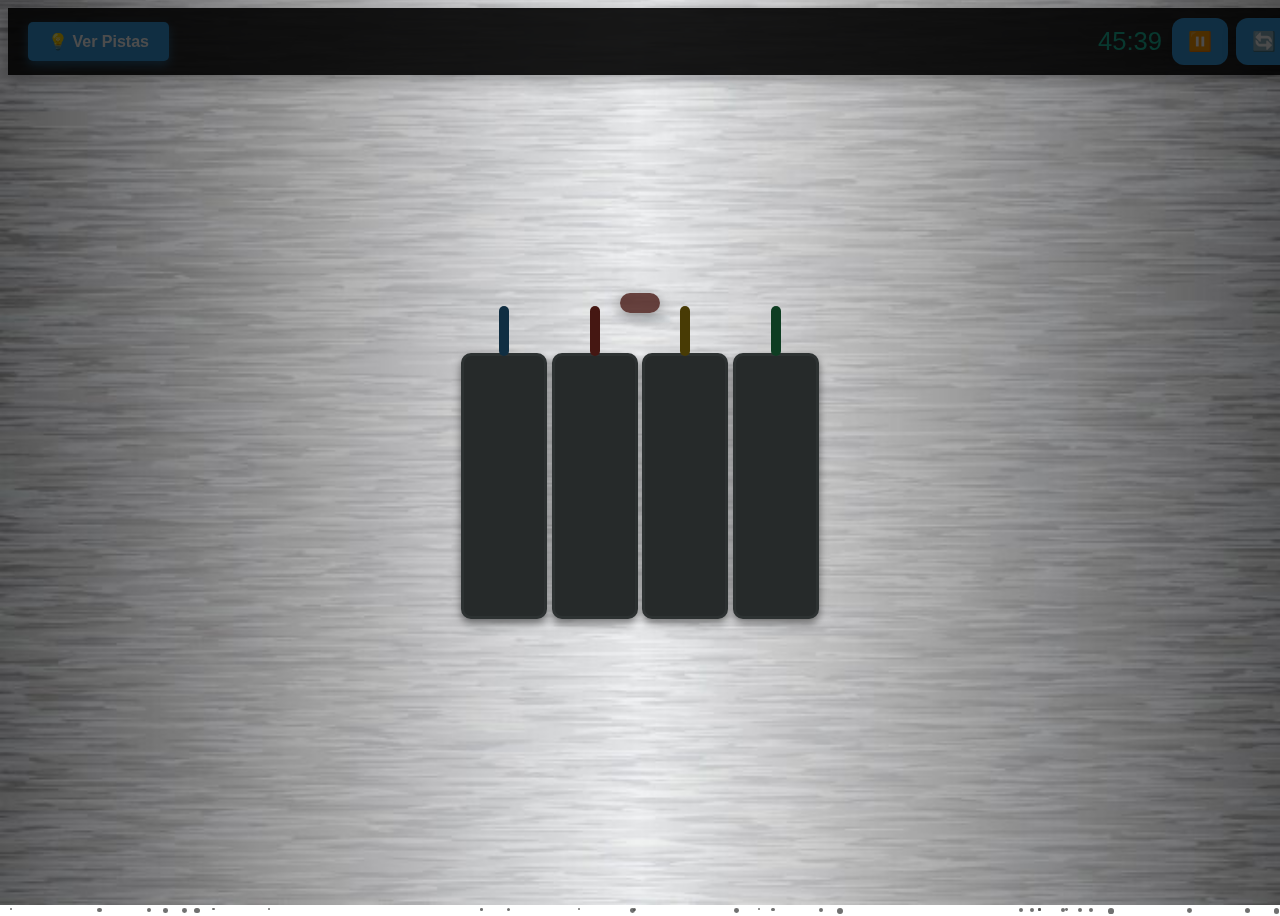
==== commit d5064359: "Add files via upload" ====
--- a/chapter1.html
+++ b/chapter1.html
@@ -1,18 +1,18 @@
+
+
+
+
 <!DOCTYPE html>
 <html lang="es">
 <head>
     <meta charset="UTF-8">
     <meta name="viewport" content="width=device-width, initial-scale=1.0">
-    <title>Escape Room - Capítulo 1</title>
-    <!-- Enlace al archivo de CSS -->
+    <title>Panel de Control - Capítulo 2</title>
     <link rel="stylesheet" href="styles.css">
 </head>
-<body class="chapter1-bg"> <!-- Aplicamos una clase específica para este capítulo -->
+<body class="chapter2-bg">
 
-    <!-- Sección del primer juego: Selección de pociones -->
-    <section id="chapter1">
-
-  <!-- Banner fijo con temporizador y botón de pistas -->
+ <!-- Banner fijo con temporizador y botón de pistas -->
     <div class="banner-container">
         <!-- Botón de pistas a la izquierda -->
         <button id="hint-button" class="hint-button">💡 Ver Pistas</button>
@@ -41,24 +41,25 @@
 
 
 
-        <div class="bottles-container">
-            <div class="bottle" id="bottle-rosa" data-color="rosa"></div>
-            <div class="bottle" id="bottle-naranja" data-color="naranja"></div>
-            <div class="bottle" id="bottle-rojo" data-color="rojo"></div>
-            <div class="bottle" id="bottle-amarillo" data-color="amarillo"></div>
-            <div class="bottle" id="bottle-azul" data-color="azul"></div>
-            <div class="bottle" id="bottle-verde" data-color="verde"></div>
+    <!-- Contenedor de la luz tenue -->
+    <div class="light-dim">
+<div id="result-message"></div>
         </div>
-        <button id="validate-button">Validar Selección</button>
-        <div id="result-message"></div>
-    </section>
+    </div>
+
+        <!-- Panel de control de interruptores -->
+        <div class="panel-container">
+            <div class="switch-row">
+                <div class="switch" id="switch-blue"></div>
+                <div class="switch" id="switch-red"></div>
+                <div class="switch" id="switch-yellow"></div>
+                <div class="switch" id="switch-green"></div>
+            </div>
+
+            <!-- Indicador de código (se muestra cuando se acierta) -->
 
 
 
-
-
-
-    <!-- Script para la funcionalidad -->
     <script src="scripts.js"></script>
 </body>
 </html>
--- a/styles.css
+++ b/styles.css
@@ -1151,127 +1151,209 @@
 }
 
 /* Chapter 8: Pantalla futurista */
-.chapter8-container {
-  display: flex;
-  justify-content: center;
-  align-items: center;
-  background-color: #1e272e;
-  padding: 20px;
-  height: 100vh;
-}
-
-.monitor-frame {
-  border: 8px solid #00ffcc;
-  border-radius: 15px;
-  box-shadow: 0 0 30px rgba(0, 255, 204, 0.8);
-  width: 90%;
-  max-width: 900px;
-  background-color: #1b1b1b;
-}
-
-.monitor-screen {
-  padding: 20px;
-  background-color: #000000;
-  border-radius: 8px;
-  text-align: center;
-  color: white;
-}
-
-/* Títulos y selecciones */
-h2 {
-  font-size: 1.8rem;
-  text-align: center;
-  color: #0a0a0a;
-  font-family: 'Orbitron', sans-serif;
-}
-
-.image-grid {
-  display: grid;
-  grid-template-columns: repeat(3, 1fr);
-  gap: 20px;
-  margin-bottom: 20px;
-}
-
-.code-image {
-  width: 100%;
-  max-width: 150px;
-  height: 150px;
-  cursor: pointer;
-  border: 2px solid #ffffff;
-  transition: transform 0.3s ease, box-shadow 0.3s ease;
-  border-radius: 10px;
-}
-
-.code-image:hover {
-  transform: scale(1.1);
-  box-shadow: 0 0 15px rgba(0, 255, 204, 0.8);
-}
-
-/* Números y letras */
-.number-grid,
-.letter-grid {
-  display: grid;
-  grid-template-columns: repeat(3, 80px);
-  gap: 20px;
-}
-
-.code-number,
-.code-letter {
-  background-color: #00ffcc;
-  color: #1e272e;
-  font-size: 1.5rem;
-  padding: 20px;
-  border-radius: 10px;
-  cursor: pointer;
-  transition: transform 0.3s ease, box-shadow 0.3s ease;
-}
-
-.code-number:hover,
-.code-letter:hover {
-  transform: scale(1.1);
-  box-shadow: 0 0 10px rgba(0, 255, 204, 0.8);
-}
-
-/* Resultado de validación */
-#result-message {
-  font-size: 1.8rem;
-  margin-top: 20px;
-  color: #ff6347;
-  text-align: center;
-  animation: flicker 1.5s infinite alternate;
-}
-
-@keyframes flicker {
-  0% { opacity: 1; }
-  100% { opacity: 0.9; }
-}
-
-/* Responsiveness para pantallas pequeñas */
-@media (max-width: 768px) {
-  .image-grid {
-    grid-template-columns: repeat(2, 1fr);
-  }
-
-  .number-grid, .letter-grid {
-    grid-template-columns: repeat(3, 60px);
-  }
-
-  h2 {
-    font-size: 1.4rem;
-  }
-
-  .code-number, .code-letter {
+/* Chapter 8 - Retro Terminal Styles */
+.chapter8 body {
+    font-family: 'Courier New', Courier, monospace;
+    background-color: #000000; /* Black background */
+    color: #00ff00; /* Green text */
+}
+
+.chapter8 .puzzle-container {
+    width: 80%;
+    margin: 20px auto;
+    background-color: #000000;
+    padding: 20px;
+    border-radius: 10px;
+    box-shadow: 0 0 15px #00ff00;
+    border: 2px solid #00ff00;
+}
+
+.chapter8 h3 {
+    color: #00ff00;
+    text-shadow: 0 0 10px #00ff00;
+    text-align: center;
+}
+
+.chapter8 .image-choice, .chapter8 .symbol-choice {
+    width: 100px;
+    height: 100px;
+    margin: 10px;
+    cursor: pointer;
+    border: 2px solid transparent;
+    filter: grayscale(100%);
+    transition: transform 0.2s, border-color 0.2s;
+}
+
+.chapter8 .selected {
+    border: 2px solid #00ff00;
+    box-shadow: 0 0 10px #00ff00;
+    transform: scale(1.1);
+}
+
+.chapter8 .number-pad {
+    display: flex;
+    flex-direction: column;
+    align-items: center;
+    margin-bottom: 20px;
+}
+
+.chapter8 input[type="text"] {
+    font-size: 2rem;
+    color: #00ff00;
+    background-color: #000000;
+    text-align: center;
+    width: 80px;
+    margin-bottom: 10px;
+    border: 2px solid #00ff00;
+    box-shadow: 0 0 10px #00ff00;
+}
+
+.chapter8 .num-keypad {
+    display: grid;
+    grid-template-columns: repeat(3, 1fr);
+    gap: 10px;
+}
+
+.chapter8 .num-button, .chapter8 #clear {
+    padding: 10px;
+    background-color: #000000;
+    color: #00ff00;
+    font-size: 1.2rem;
+    border: 2px solid #00ff00;
+    cursor: pointer;
+    transition: background-color 0.3s, box-shadow 0.3s;
+}
+
+.chapter8 .num-button:hover, .chapter8 #clear:hover {
+    background-color: #333333;
+    box-shadow: 0 0 15px #00ff00;
+}
+
+.chapter8 #submit-button {
+    background-color: #000000;
+    color: #00ff00;
+    padding: 10px 20px;
+    font-size: 1.2rem;
+    border: 2px solid #00ff00;
+    cursor: pointer;
+    margin-top: 20px;
+    transition: background-color 0.3s, box-shadow 0.3s;
+}
+
+.chapter8 #submit-button:hover {
+    background-color: #333333;
+    box-shadow: 0 0 20px #00ff00;
+}
+
+.chapter8 #result-message {
+    font-size: 1.2rem;
+    color: #00ff00;
+    text-align: center;
+    margin-top: 10px;
+    text-shadow: 0 0 10px #00ff00;
+}
+
+/* Special Retro Effect for Glowing Text */
+.chapter8 body::before {
+    content: '';
+    position: absolute;
+    top: 0;
+    left: 0;
+    width: 100%;
+    height: 100%;
+    background: radial-gradient(circle, rgba(0, 255, 0, 0.2), rgba(0, 0, 0, 1));
+    z-index: -1;
+}
+
+.chapter8 {
+    overflow: hidden;
+    display: flex;
+    justify-content: center;
+    align-items: center;
+    height: 100vh;
+}
+
+/* Animating glitch effect for retrowave feel */
+@keyframes glitch {
+    0% { transform: translate(0, 0); }
+    20% { transform: translate(2px, -2px); }
+    40% { transform: translate(-2px, 2px); }
+    60% { transform: translate(2px, 2px); }
+    80% { transform: translate(-2px, -2px); }
+    100% { transform: translate(0, 0); }
+}
+
+.chapter8 .puzzle-container {
+    animation: glitch 1s infinite;
+}
+
+
+
+/* Number Pad */
+.chapter8 .num-keypad {
+    display: grid;
+    grid-template-columns: repeat(3, 1fr);
+    gap: 10px;
+    margin-top: 20px;
+}
+
+.chapter8 .num-button, .chapter8 #clear {
     padding: 15px;
+    background-color: #000000;
+    color: #00ff00;
+    font-size: 1.5rem;
+    border: 2px solid #00ff00;
+    cursor: pointer;
+    transition: background-color 0.3s, box-shadow 0.3s;
+    text-align: center;
+}
+
+.chapter8 .num-button:hover, .chapter8 #clear:hover {
+    background-color: #333333;
+    box-shadow: 0 0 15px #00ff00;
+}
+
+.chapter8 input[type="text"] {
+    font-size: 2rem;
+    color: #00ff00;
+    background-color: #000000;
+    text-align: center;
+    width: 100px;
+    margin-bottom: 10px;
+    border: 2px solid #00ff00;
+    box-shadow: 0 0 10px #00ff00;
+    outline: none;
+}
+
+.chapter8 #submit-button {
+    background-color: #000000;
+    color: #00ff00;
+    padding: 10px 20px;
     font-size: 1.2rem;
-  }
-}
-
-/* Clase para elementos seleccionados */
+    border: 2px solid #00ff00;
+    cursor: pointer;
+    margin-top: 20px;
+    transition: background-color 0.3s, box-shadow 0.3s;
+}
+
+.chapter8 #submit-button:hover {
+    background-color: #333333;
+    box-shadow: 0 0 20px #00ff00;
+}
+
+.chapter8 #result-message {
+    font-size: 1.2rem;
+    color: #00ff00;
+    text-align: center;
+    margin-top: 10px;
+    text-shadow: 0 0 10px #00ff00;
+}
+
 .selected {
-  outline: 3px solid #00ffcc;
-  transform: scale(1.05);
-  box-shadow: 0 0 20px rgba(0, 255, 204, 0.8);
-}
+    border: 2px solid #00ff00;
+    box-shadow: 0 0 10px #00ff00;
+}
+
 
 
 /* General */
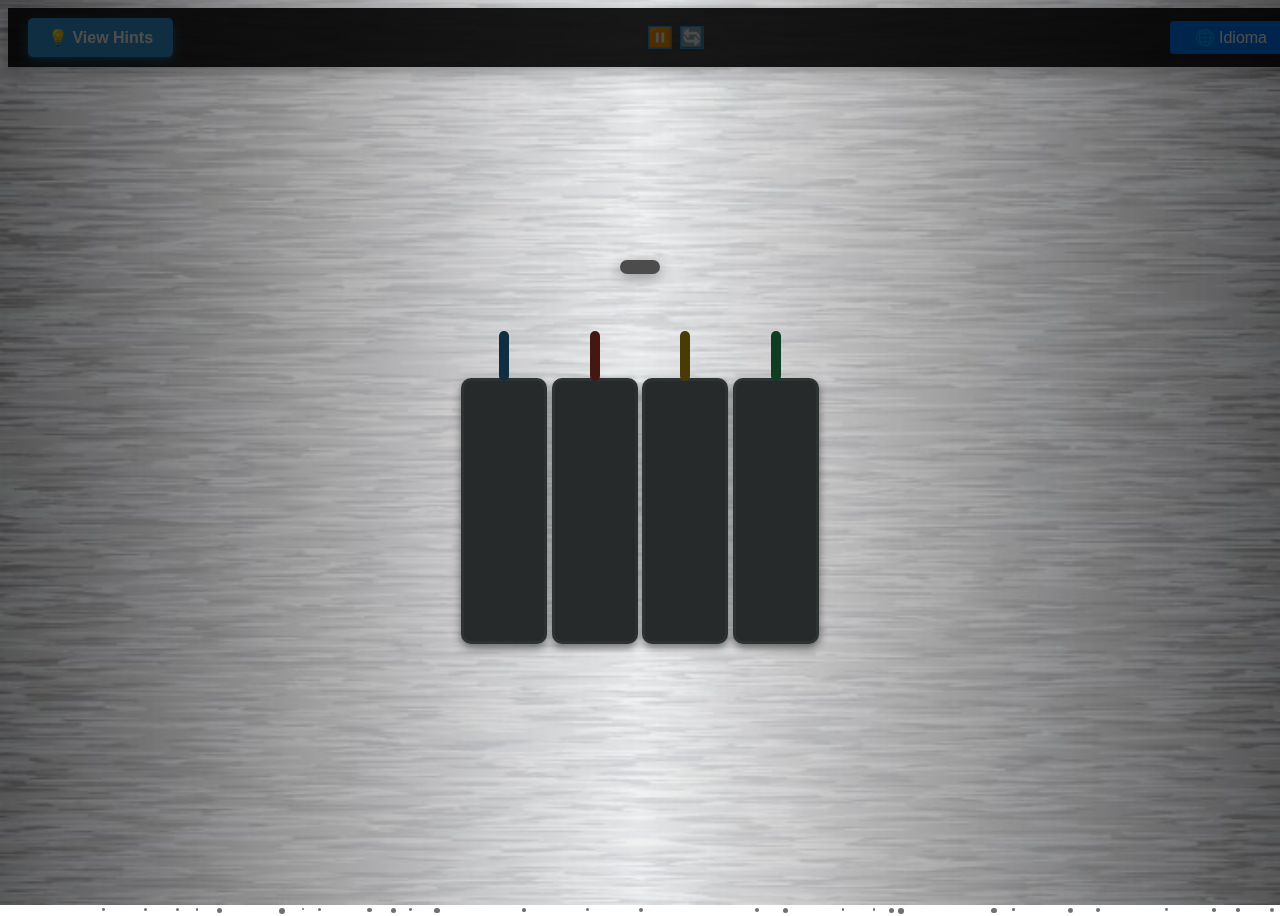
==== commit 5e9fb03c: "Add files via upload" ====
--- a/chapter1.html
+++ b/chapter1.html
@@ -1,7 +1,3 @@
-
-
-
-
 <!DOCTYPE html>
 <html lang="es">
 <head>
@@ -12,52 +8,60 @@
 </head>
 <body class="chapter2-bg">
 
- <!-- Banner fijo con temporizador y botón de pistas -->
+    <!-- Selector de idioma -->
+
+
+    <!-- Banner fijo con temporizador y botón de pistas -->
     <div class="banner-container">
         <!-- Botón de pistas a la izquierda -->
         <button id="hint-button" class="hint-button">💡 Ver Pistas</button>
 
         <!-- Temporizador a la derecha con botones en la misma línea -->
         <div class="timer-container">
-            <span id="time">45:39</span>
+            <span id="time"></span>
             <div class="timer-buttons">
                 <button id="pause-button" class="icon-button">⏸️</button>
                 <button id="reset-button" class="icon-button">🔄</button>
             </div>
         </div>
+ <div class="dropdown">
+    <button class="dropdown-button">🌐 Idioma</button>
+    <div class="dropdown-content language-selector">
+        <button data-lang="es">Español</button>
+        <button data-lang="en">English</button>
+    </div>
+</div>
+
+
+
+    </div>
+</div>
     </div>
 
     <!-- Modal de Pistas -->
-    <div id="hint-modal" class="modal">
-        <div class="modal-content">
-            <span id="close-hint" class="close">&times;</span>
-            <h2>Pistas</h2>
-            <ul id="hints-list">
-                <!-- Las pistas se agregarán aquí -->
-            </ul>
-            <button id="show-next-hint">Mostrar Siguiente Pista</button>
-        </div>
+ <div id="hint-modal" class="modal">
+    <div class="modal-content">
+        <span id="close-hint" class="close">&times;</span>
+        <h2 id="hints-title">Pistas</h2>
+        <ul id="hints-list"></ul>
+        <button id="show-next-hint">Mostrar Siguiente Pista</button>
     </div>
-
-
+</div>
 
     <!-- Contenedor de la luz tenue -->
     <div class="light-dim">
-<div id="result-message"></div>
+        <div id="result-message"></div><br><br><br><br>
+    </div>
+
+    <!-- Panel de control de interruptores -->
+    <div class="panel-container">
+        <div class="switch-row">
+            <div class="switch" id="switch-blue"></div>
+            <div class="switch" id="switch-red"></div>
+            <div class="switch" id="switch-yellow"></div>
+            <div class="switch" id="switch-green"></div>
         </div>
     </div>
-
-        <!-- Panel de control de interruptores -->
-        <div class="panel-container">
-            <div class="switch-row">
-                <div class="switch" id="switch-blue"></div>
-                <div class="switch" id="switch-red"></div>
-                <div class="switch" id="switch-yellow"></div>
-                <div class="switch" id="switch-green"></div>
-            </div>
-
-            <!-- Indicador de código (se muestra cuando se acierta) -->
-
 
 
     <script src="scripts.js"></script>
--- a/styles.css
+++ b/styles.css
@@ -1,4 +1,80 @@
-/* Banner superior fijo */
+body {
+    font-family: 'Arial', sans-serif;
+    background-color: #1e272e;
+    color: #ffffff;
+    height: 100vh;
+    display: flex;
+    flex-direction: column;
+    justify-content: center;
+    align-items: center;
+}
+
+
+/* Contenedor del selector de idioma */
+/* Posicionamiento de selector de idioma */
+.language-selector {
+    top: 10px;
+    right: 10px;
+    display: flex;
+    gap: 10px;
+    position: absolute; /* Para asegurar que esté en la parte superior derecha */
+    z-index: 1000;
+}
+
+/* Botón principal del desplegable */
+.dropdown {
+    position: relative;
+    display: inline-block;
+}
+
+.dropdown-button {
+    background-color: #007BFF;
+    color: white;
+    padding: 7px 25px;
+    font-size: 16px;
+    border: none;
+    border-radius: 4px;
+    cursor: pointer;
+    transition: background-color 0.3s ease;
+}
+
+.dropdown-button:hover {
+    background-color: #0056b3; /* Efecto hover */
+}
+
+/* Estilos para el contenido desplegable */
+.dropdown-content {
+    display: none;
+    position: absolute;
+    background-color: #f9f9f9;
+    min-width: 120px;
+    box-shadow: 0px 8px 16px rgba(0, 0, 0, 0.2);
+    z-index: 1;
+    border-radius: 5px;
+    right: 0; /* Alinea el menú al borde derecho */
+}
+
+.dropdown-content button {
+    background-color: white;
+    color: black;
+    padding: 10px;
+    font-size: 14px;
+    border: none;
+    width: 100%;
+    text-align: left;
+    cursor: pointer;
+    transition: background-color 0.3s ease;
+}
+
+.dropdown-content button:hover {
+    background-color: #f1f1f1; /* Color de fondo al pasar el ratón */
+}
+
+/* Mostrar el menú cuando el botón es clicado */
+.show {
+    display: block;
+}
+
 /* Banner superior fijo */
 .banner-container {
     position: fixed;
@@ -54,18 +130,18 @@
 }
 
 .icon-button {
-    background-color: #3498db;  /* Color de fondo */
-    color: #ffffff;  /* Color del texto */
-    border: none;  /* Sin bordes */
-    padding: 12px 16px;  /* Aumenté el padding para un diseño más espacioso */
-    cursor: pointer;  /* Icono de cursor de mano */
-    border-radius: 12px;  /* Esquinas más redondeadas */
-    transition: background-color 0.3s ease, transform 0.3s ease, box-shadow 0.3s ease;  /* Transiciones suaves */
-    font-size: 1.2rem;  /* Tamaño de fuente más grande */
-    display: flex;  /* Flexbox para alinear el contenido */
-    align-items: center;  /* Alineación vertical centrada */
-    justify-content: center;  /* Alineación horizontal centrada */
-    box-shadow: 0px 4px 15px rgba(0, 0, 0, 0.15);  /* Sombra suave alrededor del botón */
+    background-color: #3498db;
+    color: #ffffff;
+    border: none;
+    padding: 0px 0px;
+    cursor: pointer;
+    border-radius: 0px;
+    transition: background-color 0.3s ease, transform 0.3s ease, box-shadow 0.3s ease;
+    font-size: 1.2rem;
+    display: flex;
+    align-items: center;
+    justify-content: center;
+    box-shadow: 0px 4px 15px rgba(0, 0, 0, 0.15); /* Sombra suave alrededor del botón */
 }
 
 .icon-button:hover {
@@ -78,7 +154,6 @@
     transform: translateY(2px);  /* Efecto de presionar hacia abajo cuando se hace clic */
     box-shadow: 0px 4px 10px rgba(0, 0, 0, 0.2);  /* Sombra más suave cuando el botón está activo */
 }
-
 
 /* Modal de pistas */
 .modal {
@@ -153,6 +228,7 @@
 #show-next-hint:hover {
     background-color: #16a085;
 }
+
 
 
 
@@ -380,6 +456,7 @@
     box-shadow: 0px 0px 15px rgba(255, 255, 255, 0.5);
 }
 
+/* Botella seleccionada */
 .bottle.selected {
     border: 5px solid #ffffff;
     box-shadow: 0px 8px 20px rgba(255, 255, 255, 0.4);
@@ -402,6 +479,7 @@
     }
 }
 
+/* Botella en estado de error (explosión) */
 .bottle.error {
     animation: explosion 0.6s ease forwards;
     background-color: #e74c3c; /* Rojo para representar la explosión */
@@ -411,38 +489,16 @@
 
 /* Mensaje de resultado */
 #result-message {
-    font-size: 1.8rem;
+    font-size: 1.2rem;
     margin-top: 30px;
-    color: #ffffff;
+    color: black;
     text-align: center;
-    background-color: rgba(231, 76, 60, 0.8);
-    padding: 10px 20px;
+    background-color: white;
+    padding: 7px 20px;
     border-radius: 10px;
-    max-width: 80%;
-    margin: 20px auto;
+    max-width: 52%;
+    margin: 12px auto;
     box-shadow: 0 4px 15px rgba(0, 0, 0, 0.4);
-    animation: pulse 1.5s infinite alternate;
-}
-
-/* Botón de validación */
-#validate-button {
-    display: block;
-    background-color: #27ae60;
-    color: white;
-    padding: 15px 30px;
-    font-size: 1.5rem;
-    margin: 30px auto;
-    border: none;
-    border-radius: 5px;
-    cursor: pointer;
-    transition: background-color 0.3s ease, box-shadow 0.3s ease;
-    box-shadow: 0 0 15px rgba(39, 174, 96, 0.6);
-}
-
-#validate-button:hover {
-    background-color: #2ecc71;
-    box-shadow: 0 8px 15px rgba(0, 255, 204, 0.8);
-    transform: scale(1.05);
 }
 
 /* Efecto de animación pulsante */
@@ -450,6 +506,141 @@
     0% { transform: scale(1); }
     100% { transform: scale(1.05); }
 }
+/* Contenedor para las animaciones de humo y luces */
+#success-animation {
+    position: fixed;
+    top: 0;
+    left: 0;
+    width: 100%;
+    height: 100%;
+    pointer-events: none;
+    z-index: 100;
+    display: none; /* Solo se mostrará cuando acierte */
+    overflow: hidden;
+}
+
+/* Humo */
+@keyframes smoke-rise {
+    0% {
+        opacity: 0;
+        transform: scale(0.5) translateY(50vh);
+    }
+    50% {
+        opacity: 1;
+    }
+    100% {
+        opacity: 0;
+        transform: scale(1.5) translateY(-50vh);
+    }
+}
+
+.smoke {
+    position: absolute;
+    bottom: 0;
+    width: 150px;
+    height: 150px;
+    background-color: rgba(200, 200, 200, 0.3);
+    border-radius: 50%;
+    animation: smoke-rise 4s ease-in-out infinite;
+    pointer-events: none;
+    filter: blur(10px);
+}
+
+.smoke:nth-child(2) {
+    left: 25%;
+    width: 180px;
+    height: 180px;
+    animation-duration: 6s;
+}
+
+.smoke:nth-child(3) {
+    left: 50%;
+    width: 120px;
+    height: 120px;
+    animation-duration: 5s;
+}
+
+.smoke:nth-child(4) {
+    left: 75%;
+    width: 200px;
+    height: 200px;
+    animation-duration: 7s;
+}
+
+/* Luces parpadeantes */
+@keyframes flash-light {
+    0%, 100% {
+        opacity: 0;
+        transform: scale(1);
+    }
+    50% {
+        opacity: 1;
+        transform: scale(1.5);
+    }
+}
+
+.flash-light {
+    position: absolute;
+    top: 50%;
+    left: 50%;
+    width: 300px;
+    height: 300px;
+    background-color: rgba(255, 255, 255, 0.8);
+    border-radius: 50%;
+    animation: flash-light 2s ease-in-out infinite;
+    pointer-events: none;
+    transform: translate(-50%, -50%);
+    filter: blur(50px);
+    opacity: 0;
+}
+
+/* Efecto de burbujas pequeñas */
+@keyframes small-bubble-rise {
+    0% {
+        opacity: 0;
+        transform: translateY(100vh) scale(0.5);
+    }
+    50% {
+        opacity: 1;
+    }
+    100% {
+        opacity: 0;
+        transform: translateY(-20vh) scale(1.5);
+    }
+}
+
+.bubble-small {
+    position: absolute;
+    bottom: 0;
+    width: 50px;
+    height: 50px;
+    background-color: rgba(0, 255, 204, 0.5);
+    border-radius: 50%;
+    animation: small-bubble-rise 3s ease-in infinite;
+    pointer-events: none;
+}
+
+.bubble-small:nth-child(2) {
+    left: 10%;
+    width: 40px;
+    height: 40px;
+    animation-duration: 4s;
+}
+
+.bubble-small:nth-child(3) {
+    left: 30%;
+    width: 60px;
+    height: 60px;
+    animation-duration: 5s;
+}
+
+.bubble-small:nth-child(4) {
+    left: 70%;
+    width: 30px;
+    height: 30px;
+    animation-duration: 6s;
+}
+
 
 
 /* Chapter 2: Interruptores */
@@ -659,18 +850,7 @@
 }
 
 /* Resultado de la validación */
-#result-message {
-    font-size: 1.8rem;
-    margin-top: 20px;
-    color: #e74c3c;
-    text-align: center;
-    background-color: rgba(231, 76, 60, 0.8);
-    padding: 10px 20px;
-    border-radius: 10px;
-    max-width: 80%;
-    box-shadow: 0 4px 15px rgba(0, 0, 0, 0.4);
-    animation: pulse 1.5s infinite alternate;
-}
+
 /* Contenedor general del capítulo */
 .chapter4-container {
     display: flex;
@@ -700,20 +880,74 @@
     transform: scale(1.1);
     box-shadow: 0 0 10px rgba(255, 255, 255, 0.8);
 }
+/* Animación de la taquilla (una puerta) */
+.locker {
+    position: fixed;
+    top: 50%;
+    left: 50%;
+    width: 150px;
+    height: 400px;
+    background-color: #2ecc71; /* Color verde para la taquilla */
+    border: 5px solid #fff;
+    border-radius: 10px;
+    transform: translate(-50%, -50%);
+    display: flex;
+    justify-content: flex-start;
+    align-items: center;
+    z-index: 999;
+    overflow: hidden;
+}
+
+.locker-door {
+    width: 100%;
+    height: 100%;
+    background-color: #27ae60; /* Color más oscuro para la puerta */
+    position: relative;
+    transform-origin: left; /* La puerta se abre desde la izquierda */
+    transition: transform 1s ease-in-out;
+}
+
+.locker.open .locker-door {
+    transform: rotateY(-120deg); /* Ángulo de apertura de la puerta */
+}
+
+/* Efecto de humo */
+.full-screen-smoke {
+    position: fixed;
+    top: 0;
+    left: 0;
+    width: 100%;
+    height: 100%;
+    background-color: rgba(0, 0, 0, 0.8);
+    display: flex;
+    justify-content: center;
+    align-items: center;
+    z-index: 9999;
+    overflow: hidden;
+}
+
+.smoke-cloud {
+    width: 150px;
+    height: 150px;
+    background: rgba(255, 255, 255, 0.2);
+    border-radius: 50%;
+    animation: smokeMove 5s ease-in-out infinite;
+    opacity: 0.8;
+}
+
+@keyframes smokeMove {
+    0% {
+        transform: translateY(0) scale(1);
+        opacity: 0.8;
+    }
+    100% {
+        transform: translateY(-100px) scale(2);
+        opacity: 0;
+    }
+}
 
 /* Mensaje de resultado */
-#result-message {
-    font-size: 1.8rem;
-    margin-top: 30px;
-    color: #ffffff;
-    text-align: center;
-    background-color: rgba(231, 76, 60, 0.8);
-    padding: 10px 20px;
-    border-radius: 10px;
-    max-width: 80%;
-    margin: 20px auto;
-    box-shadow: 0 4px 15px rgba(0, 0, 0, 0.4);
-}
+
 
 /* Efecto de humo a pantalla completa */
 .full-screen-smoke {
@@ -837,12 +1071,7 @@
 }
 
 /* Mensaje de resultado */
-#result-message {
-    font-size: 1.5rem;
-    margin-top: 20px;
-    color: #ffffff;
-    transition: color 0.5s ease-in-out;
-}
+
 
 /* Animación de luz verde si el código es correcto */
 @keyframes light-up {
@@ -884,9 +1113,7 @@
         height: 15px;
     }
 
-    #result-message {
-        font-size: 1.2rem;
-    }
+
 }
 
 /* Ajuste adicional para pantallas muy pequeñas */
@@ -912,9 +1139,7 @@
         height: 10px;
     }
 
-    #result-message {
-        font-size: 1rem;
-    }
+
 }
 
 
@@ -1021,6 +1246,71 @@
         padding: 8px 16px;
     }
 }
+/* Animación específica para Capítulo 6 - Manuscrito e Idea */
+/* Animación específica para el éxito en el Capítulo 6 */
+#chapter6-success-animation {
+    position: fixed;
+    top: 0;
+    left: 0;
+    width: 100%;
+    height: 100%;
+    background-color: rgba(255, 255, 255, 0.8); /* Fondo claro */
+    display: none;
+    justify-content: center;
+    align-items: center;
+    z-index: 1000;
+    overflow: hidden;
+}
+
+/* Efecto de partículas circulares que se expanden */
+.particle-effect {
+    position: absolute;
+    width: 50px;
+    height: 50px;
+    background-color: rgba(46, 204, 113, 0.8); /* Verde éxito */
+    border-radius: 50%;
+    animation: particle-expand 2s ease-out forwards;
+    box-shadow: 0 0 20px rgba(46, 204, 113, 0.5), 0 0 50px rgba(46, 204, 113, 0.3);
+}
+
+/* Keyframes para la expansión de las partículas */
+@keyframes particle-expand {
+    0% {
+        transform: scale(0.5);
+        opacity: 1;
+    }
+    100% {
+        transform: scale(10);
+        opacity: 0;
+    }
+}
+
+/* Efecto de destello de luz */
+.flash-effect {
+    position: absolute;
+    width: 150px;
+    height: 150px;
+    background: radial-gradient(circle, rgba(255,255,255,1) 0%, rgba(255,255,255,0) 70%);
+    opacity: 0;
+    animation: flash-animation 1.5s ease-out forwards;
+}
+
+/* Keyframes para el destello de luz */
+@keyframes flash-animation {
+    0% {
+        opacity: 0;
+        transform: scale(0.5);
+    }
+    50% {
+        opacity: 1;
+        transform: scale(1.2);
+    }
+    100% {
+        opacity: 0;
+        transform: scale(1.5);
+    }
+}
+
 
 /* Chapter 7: Teclado numérico y ranuras */
 .container {
@@ -1094,7 +1384,7 @@
 }
 
 #error-message {
-  color: red;
+  color: black;
   font-size: 1.2rem;
   margin-top: 20px;
   animation: shake 0.5s ease;
@@ -1149,224 +1439,349 @@
     padding: 10px;
   }
 }
+/* Contenedor de la animación del ascensor */
+.elevator-animation {
+  position: fixed;
+  top: 0;
+  left: 0;
+  width: 100%;
+  height: 100%;
+  z-index: 10000;
+  background-color: rgba(0, 0, 0, 0.8); /* Fondo oscuro para simular un entorno cerrado */
+  display: none;
+  justify-content: center;
+  align-items: center;
+  overflow: hidden; /* Ocultar cualquier desbordamiento */
+}
+
+/* Animación de descenso */
+@keyframes elevator-descend {
+  0% {
+    transform: translateY(0);
+  }
+  10% {
+    transform: translateY(5%) scale(1.02); /* Ligeramente hacia afuera */
+  }
+  90% {
+    transform: translateY(90%) scale(0.98); /* Ligeramente hacia adentro */
+  }
+  100% {
+    transform: translateY(100%);
+  }
+}
+
+/* Vibración suave para simular el movimiento del ascensor */
+@keyframes elevator-shake {
+  0%, 100% {
+    transform: translate(0, 0);
+  }
+  20%, 80% {
+    transform: translate(-2px, 2px);
+  }
+  40%, 60% {
+    transform: translate(2px, -2px);
+  }
+}
+
+/* Efecto de luz en el ascensor (parpadeo de luces) */
+@keyframes light-flicker {
+  0%, 100% {
+    background-color: rgba(0, 0, 0, 0.8);
+  }
+  20%, 80% {
+    background-color: rgba(0, 0, 0, 0.4);
+  }
+  40%, 60% {
+    background-color: rgba(0, 0, 0, 0.2);
+  }
+}
+
+.elevator-moving {
+  animation: elevator-descend 3s ease-in-out forwards, light-flicker 1.5s infinite alternate ease-in-out;
+}
+
+/* Vibración ligera */
+.elevator-shaking {
+  animation: elevator-shake 0.3s infinite;
+}
 
 /* Chapter 8: Pantalla futurista */
-/* Chapter 8 - Retro Terminal Styles */
-.chapter8 body {
+/* Ajustes generales */
+.chapter8-body {
     font-family: 'Courier New', Courier, monospace;
-    background-color: #000000; /* Black background */
-    color: #00ff00; /* Green text */
-}
-
-.chapter8 .puzzle-container {
-    width: 80%;
-    margin: 20px auto;
-    background-color: #000000;
-    padding: 20px;
-    border-radius: 10px;
-    box-shadow: 0 0 15px #00ff00;
-    border: 2px solid #00ff00;
-}
-
-.chapter8 h3 {
-    color: #00ff00;
-    text-shadow: 0 0 10px #00ff00;
-    text-align: center;
-}
-
-.chapter8 .image-choice, .chapter8 .symbol-choice {
-    width: 100px;
-    height: 100px;
-    margin: 10px;
-    cursor: pointer;
-    border: 2px solid transparent;
-    filter: grayscale(100%);
-    transition: transform 0.2s, border-color 0.2s;
-}
-
-.chapter8 .selected {
-    border: 2px solid #00ff00;
-    box-shadow: 0 0 10px #00ff00;
-    transform: scale(1.1);
-}
-
-.chapter8 .number-pad {
+    background-color: #000; /* Fondo negro */
+    color: #00ff00; /* Texto verde */
     display: flex;
     flex-direction: column;
     align-items: center;
+    padding-top: 60px;
+    overflow-y: auto; /* Permitir desplazamiento vertical */
+    height: 100vh;
+}
+
+/* Puzzle Container */
+.puzzle-container {
+    background-color: #111;
+    padding: 20px;
+    border: 2px solid #00ff00;
+    border-radius: 10px;
+    width: 90%;
+    max-width: 600px;
+    box-shadow: 0 0 10px #00ff00;
+    margin-top: 20px;
+    animation: glow 1s infinite alternate;
+}
+
+/* Animación retro de parpadeo */
+@keyframes glow {
+    from {
+        box-shadow: 0 0 10px #00ff00;
+    }
+    to {
+        box-shadow: 0 0 20px #00ff00;
+    }
+}
+
+/* Ajustes para la selección de letras */
+.letter-selection {
+    display: flex;
+    justify-content: space-around;
+    flex-wrap: wrap;
+}
+
+.letter-choice {
+    display: inline-block;
+    padding: 10px 20px;
+    margin: 5px;
+    font-size: 1.5rem; /* Tamaño de fuente reducido */
+    color: white;
+    background-color: #000;
+    border: 2px solid white;
+    cursor: pointer;
+    transition: all 0.3s ease;
+}
+
+.letter-choice.selected {
+    background-color: #00cc00;
+    border-color: #00ff00;
+    transform: scale(1.1);
+    box-shadow: 0 0 10px #00ff00;
+}
+
+/* Ajustes para la selección de imágenes */
+.image-selection {
+    display: grid;
+    grid-template-columns: repeat(3, 1fr); /* 3 columnas */
+    gap: 10px;
+    margin: 20px 0;
+}
+
+.image-choice {
+    width: 80px;
+    height: 80px;
+    cursor: pointer;
+    background-color: #222;
+    border: 2px solid transparent;
+    transition: transform 0.2s, border-color 0.2s;
+}
+
+.image-choice img {
+    width: 100%;
+    height: 100%;
+    object-fit: cover;
+}
+
+.image-choice.selected {
+    border: 2px solid #00ff00;
+    transform: scale(1.05);
+    box-shadow: 0 0 10px #00ff00;
+}
+
+/* Número de entrada */
+.number-pad {
+    text-align: center;
     margin-bottom: 20px;
 }
 
-.chapter8 input[type="text"] {
+input[type="text"] {
     font-size: 2rem;
+    text-align: center;
+    background-color: #000;
     color: #00ff00;
-    background-color: #000000;
+    border: 2px solid #00ff00;
+    padding: 10px;
+    width: 80px;
+    margin-bottom: 20px;
+}
+
+/* Teclado numérico */
+.keypad {
+    display: grid;
+    grid-template-columns: repeat(3, 1fr); /* 3 columnas */
+    gap: 10px;
+}
+
+.num-button, .clear-button {
+    padding: 15px;
+    background-color: #222;
+    color: #00ff00;
+    font-size: 1.5rem;
+    cursor: pointer;
+    border: 2px solid #00ff00;
     text-align: center;
-    width: 80px;
-    margin-bottom: 10px;
-    border: 2px solid #00ff00;
-    box-shadow: 0 0 10px #00ff00;
-}
-
-.chapter8 .num-keypad {
-    display: grid;
-    grid-template-columns: repeat(3, 1fr);
-    gap: 10px;
-}
-
-.chapter8 .num-button, .chapter8 #clear {
-    padding: 10px;
-    background-color: #000000;
-    color: #00ff00;
-    font-size: 1.2rem;
-    border: 2px solid #00ff00;
-    cursor: pointer;
-    transition: background-color 0.3s, box-shadow 0.3s;
-}
-
-.chapter8 .num-button:hover, .chapter8 #clear:hover {
-    background-color: #333333;
-    box-shadow: 0 0 15px #00ff00;
-}
-
-.chapter8 #submit-button {
-    background-color: #000000;
+    transition: background-color 0.3s;
+}
+
+.num-button:hover, .clear-button:hover {
+    background-color: #333;
+}
+
+/* Botón de envío */
+#submit-button {
+    background-color: #222;
     color: #00ff00;
     padding: 10px 20px;
     font-size: 1.2rem;
     border: 2px solid #00ff00;
     cursor: pointer;
+    transition: background-color 0.3s, box-shadow 0.3s;
     margin-top: 20px;
-    transition: background-color 0.3s, box-shadow 0.3s;
-}
-
-.chapter8 #submit-button:hover {
-    background-color: #333333;
-    box-shadow: 0 0 20px #00ff00;
-}
-
-.chapter8 #result-message {
-    font-size: 1.2rem;
-    color: #00ff00;
-    text-align: center;
-    margin-top: 10px;
-    text-shadow: 0 0 10px #00ff00;
-}
-
-/* Special Retro Effect for Glowing Text */
-.chapter8 body::before {
-    content: '';
-    position: absolute;
-    top: 0;
-    left: 0;
-    width: 100%;
-    height: 100%;
-    background: radial-gradient(circle, rgba(0, 255, 0, 0.2), rgba(0, 0, 0, 1));
-    z-index: -1;
-}
-
-.chapter8 {
-    overflow: hidden;
-    display: flex;
-    justify-content: center;
-    align-items: center;
-    height: 100vh;
-}
-
-/* Animating glitch effect for retrowave feel */
-@keyframes glitch {
-    0% { transform: translate(0, 0); }
-    20% { transform: translate(2px, -2px); }
-    40% { transform: translate(-2px, 2px); }
-    60% { transform: translate(2px, 2px); }
-    80% { transform: translate(-2px, -2px); }
-    100% { transform: translate(0, 0); }
-}
-
-.chapter8 .puzzle-container {
-    animation: glitch 1s infinite;
-}
-
-
-
-/* Number Pad */
-.chapter8 .num-keypad {
-    display: grid;
-    grid-template-columns: repeat(3, 1fr);
-    gap: 10px;
-    margin-top: 20px;
-}
-
-.chapter8 .num-button, .chapter8 #clear {
-    padding: 15px;
-    background-color: #000000;
-    color: #00ff00;
-    font-size: 1.5rem;
-    border: 2px solid #00ff00;
-    cursor: pointer;
-    transition: background-color 0.3s, box-shadow 0.3s;
-    text-align: center;
-}
-
-.chapter8 .num-button:hover, .chapter8 #clear:hover {
-    background-color: #333333;
+}
+
+#submit-button:hover {
+    background-color: #333;
     box-shadow: 0 0 15px #00ff00;
 }
 
-.chapter8 input[type="text"] {
-    font-size: 2rem;
-    color: #00ff00;
-    background-color: #000000;
-    text-align: center;
-    width: 100px;
-    margin-bottom: 10px;
-    border: 2px solid #00ff00;
-    box-shadow: 0 0 10px #00ff00;
-    outline: none;
-}
-
-.chapter8 #submit-button {
-    background-color: #000000;
-    color: #00ff00;
-    padding: 10px 20px;
-    font-size: 1.2rem;
-    border: 2px solid #00ff00;
-    cursor: pointer;
-    margin-top: 20px;
-    transition: background-color 0.3s, box-shadow 0.3s;
-}
-
-.chapter8 #submit-button:hover {
-    background-color: #333333;
-    box-shadow: 0 0 20px #00ff00;
-}
-
-.chapter8 #result-message {
-    font-size: 1.2rem;
-    color: #00ff00;
-    text-align: center;
-    margin-top: 10px;
-    text-shadow: 0 0 10px #00ff00;
-}
-
-.selected {
-    border: 2px solid #00ff00;
-    box-shadow: 0 0 10px #00ff00;
-}
-
+/* Mensajes */
+
+
+/* Responsividad */
+@media (max-width: 768px) {
+    .letter-choice {
+        font-size: 1.2rem;
+        padding: 8px 15px;
+    }
+
+    .image-choice {
+        width: 60px;
+        height: 60px;
+    }
+
+    input[type="text"] {
+        width: 70px;
+        font-size: 1.5rem;
+    }
+
+    .num-button, .clear-button {
+        padding: 12px;
+        font-size: 1.3rem;
+    }
+}
+
+@media (max-width: 480px) {
+    .letter-choice {
+        font-size: 1rem;
+        padding: 5px 10px;
+    }
+
+    .image-choice {
+        width: 50px;
+        height: 50px;
+    }
+
+    input[type="text"] {
+        width: 60px;
+        font-size: 1.2rem;
+    }
+
+    .num-button, .clear-button {
+        padding: 10px;
+        font-size: 1.2rem;
+    }
+}
+
+/* Portal tridimensional */
+.portal-effect {
+  position: fixed;
+  top: 50%;
+  left: 50%;
+  transform: translate(-50%, -50%);
+  width: 200px;
+  height: 200px;
+  border-radius: 50%;
+  background: radial-gradient(circle, rgba(255, 255, 255, 1), rgba(0, 0, 255, 0.4), rgba(0, 0, 0, 0));
+  box-shadow: 0 0 30px rgba(0, 255, 255, 0.6), inset 0 0 50px rgba(255, 255, 255, 0.5);
+  opacity: 0;
+  z-index: 10000;
+  animation: portal-activate 5s ease-in-out forwards;
+  display: none; /* Oculto hasta que se active */
+}
+
+@keyframes portal-activate {
+  0% {
+    transform: translate(-50%, -50%) scale(0);
+    opacity: 0;
+    box-shadow: 0 0 0px rgba(0, 255, 255, 0.6);
+  }
+  50% {
+    opacity: 1;
+    transform: translate(-50%, -50%) scale(1.5);
+    box-shadow: 0 0 30px rgba(0, 255, 255, 0.6);
+  }
+  100% {
+    opacity: 1;
+    transform: translate(-50%, -50%) scale(3);
+    box-shadow: 0 0 80px rgba(0, 255, 255, 1);
+  }
+}
+
+/* Efecto de desvanecimiento a la siguiente pantalla */
+.fade-to-next {
+  position: fixed;
+  top: 0;
+  left: 0;
+  width: 100vw;
+  height: 100vh;
+  background: linear-gradient(135deg, rgba(0, 255, 255, 0.3), rgba(255, 0, 255, 0.3));
+  opacity: 0;
+  z-index: 9999;
+  animation: fade-to-next 4s ease forwards;
+  display: none;
+}
+
+@keyframes fade-to-next {
+  0% {
+    opacity: 0;
+  }
+  50% {
+    opacity: 0.8;
+  }
+  100% {
+    opacity: 1;
+  }
+}
+
+/* Efecto de sacudida para código incorrecto */
+@keyframes shake {
+  0%, 100% {
+    transform: translate(0, 0);
+  }
+  20%, 60% {
+    transform: translate(-10px, 10px);
+  }
+  40%, 80% {
+    transform: translate(10px, -10px);
+  }
+}
+
+.shake {
+  animation: shake 0.4s;
+}
 
 
 /* General */
-body {
-    font-family: 'Arial', sans-serif;
-    background-color: #1e272e;
-    color: #ffffff;
-    height: 100vh;
-    display: flex;
-    flex-direction: column;
-    justify-content: center;
-    align-items: center;
-}
+
 
 .chapter4-bg {
     background-color: #1e272e;
@@ -1398,18 +1813,7 @@
 }
 
 /* Mensaje de resultado */
-#result-message {
-    font-size: 1.8rem;
-    margin-top: 30px;
-    color: #ffffff;
-    text-align: center;
-    background-color: rgba(231, 76, 60, 0.8);
-    padding: 10px 20px;
-    border-radius: 10px;
-    max-width: 80%;
-    margin: 20px auto;
-    box-shadow: 0 4px 15px rgba(0, 0, 0, 0.4);
-}
+
 
 /* Efecto de humo */
 .full-screen-smoke {
